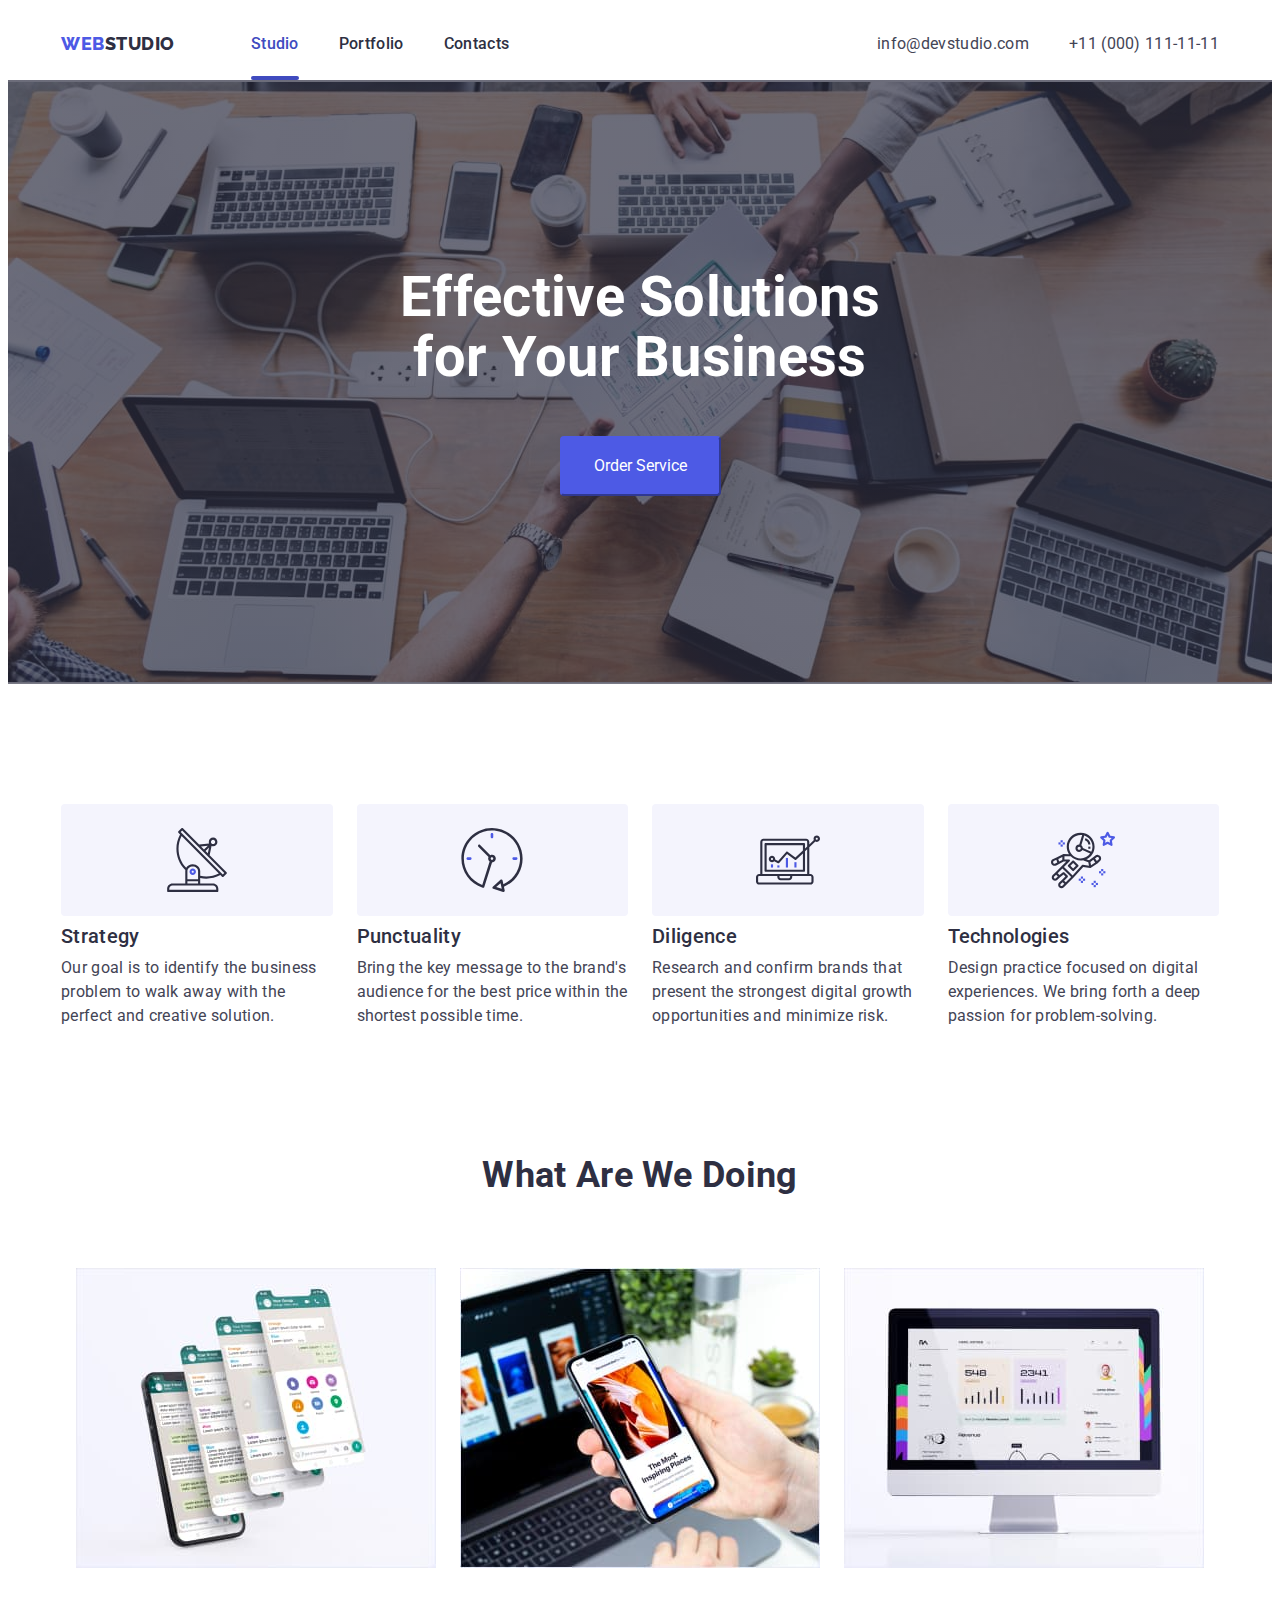
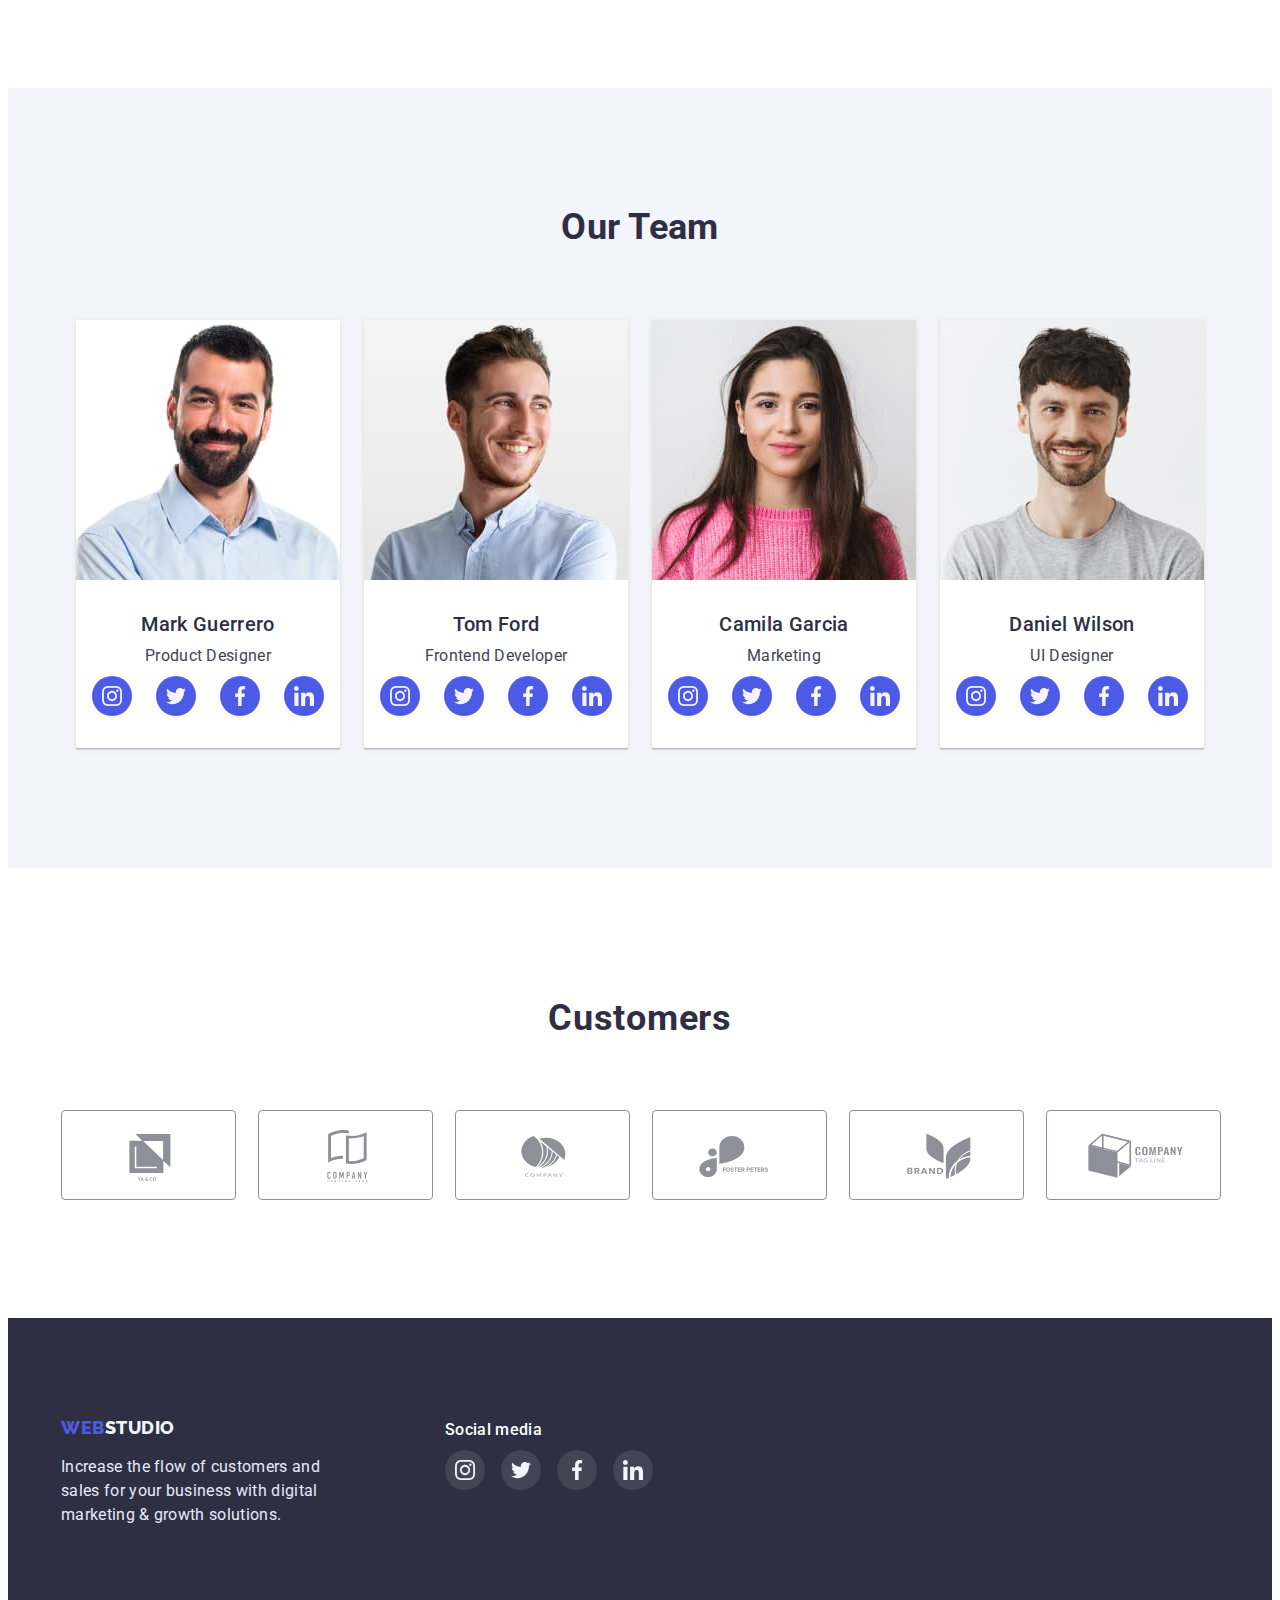
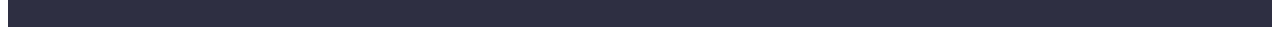
==== index.html @ 62590e64 "correction of the modal" ====
<!DOCTYPE html>
<html lang="en">

<head>
  <meta charset="UTF-8" />
  <meta http-equiv="X-UA-Compatible" content="IE=edge" />
  <meta name="viewport" content="width=device-width, initial-scale=1.0" />
  <link rel="preconnect" href="https://fonts.googleapis.com" />
  <link rel="preconnect" href="https://fonts.gstatic.com" crossorigin />
  <link href="https://fonts.googleapis.com/css2?family=Montserrat:wght@400;700&display=swap" rel="stylesheet" />
  <title>goit-markup-hw-06</title>
  <link rel="stylesheet"
    href="https://fonts.googleapis.com/css2?family=Raleway:wght@800&family=Roboto:wght@400;500;700;900&display=swap"
    rel="stylesheet" />
  <link rel="stylesheet" href="https://cdnjs.cloudflare.com/ajax/libs/modern-normalize/1.1.0/modern-normalize.min.css"
    integrity="sha512-wpPYUAdjBVSE4KJnH1VR1HeZfpl1ub8YT/NKx4PuQ5NmX2tKuGu6U/JRp5y+Y8XG2tV+wKQpNHVUX03MfMFn9Q=="
    crossorigin="anonymous" referrerpolicy="no-referrer" />
  <link rel="stylesheet" href="./css/styles.css" />
</head>

<body>
  <header class="header">
    <div class="container header-container">
      <nav class="header-nav">
        <a class="header-logo link" href="./index.html">
          <span class="accent">Web</span>Studio
        </a>
        <ul class="header-list list">
          <li class="header-item">
            <a href="./index.html" class="header-link link current">Studio</a>
          </li>
          <li class="header-item">
            <a href="./portfolio.html" class="header-link link">Portfolio</a>
          </li>
          <li class="header-item">
            <a href="" class="header-link link">Contacts</a>
          </li>
        </ul>
      </nav>

      <address>
        <ul class="address list">
          <li>
            <a href="mailto:info@devstudio.com" class="header-mail link">info@devstudio.com</a>
          </li>
          <li>
            <a href="tel:+110001111111" class="header-tel link">+11 (000) 111-11-11</a>
          </li>
        </ul>
      </address>
    </div>
  </header>

  <main>
    <section class="hero">
      <div class="container hero-content">
        <h1 class="hero-title">
          Effective Solutions<br />
          for Your Business
        </h1>
        <button type="button" data-modal-open class="hero-btn">
          Order Service
        </button>
      </div>
    </section>

    <section class="category">
      <div class="container">
        <ul class="category-list list">
          <li class="category-item">
            <div class="category-link link">
              <svg class="category-icon" width="64" height="64">
                <use href="./images/symbol.svg#icon-antenna"></use>
              </svg>
            </div>
            <h3 class="category-suptext">Strategy</h3>
            <p class="category-text">
              Our goal is to identify the business problem to walk away with
              the perfect and creative solution.
            </p>
          </li>
          <li class="category-item">
            <div class="category-link link">
              <svg class="category-icon" width="64" height="64">
                <use href="./images/symbol.svg#icon-clock"></use>
              </svg>
            </div>
            <h3 class="category-suptext">Punctuality</h3>
            <p class="category-text">
              Bring the key message to the brand's audience for the best price
              within the shortest possible time.
            </p>
          </li>
          <li class="category-item">
            <div class="category-link link">
              <svg class="category-icon" width="64" height="64">
                <use href="./images/symbol.svg#icon-diagram"></use>
              </svg>
            </div>
            <h3 class="category-suptext">Diligence</h3>
            <p class="category-text">
              Research and confirm brands that present the strongest digital
              growth opportunities and minimize risk.
            </p>
          </li>
          <li class="category-item">
            <div class="category-link link">
              <svg class="category-icon" width="64" height="64">
                <use href="./images/symbol.svg#icon-astronaut"></use>
              </svg>
            </div>
            <h3 class="category-suptext">Technologies</h3>
            <p class="category-text">
              Design practice focused on digital experiences. We bring forth a
              deep passion for problem-solving.
            </p>
          </li>
        </ul>
      </div>
    </section>

    <section class="work section">
      <div class="container">
        <h2 class="work-h">What are we doing</h2>
        <ul class="work-list list">
          <li class="work-item">
            <img src="./images/01.jpg" alt="gadgets" width="360" height="300" />
          </li>
          <li class="work-item">
            <img src="./images/02.jpg" alt="gadgets" width="360" height="300" />
          </li>
          <li class="work-item">
            <img src="./images/03.jpg" alt="gadgets" width="360" height="300" />
          </li>
        </ul>
      </div>
    </section>

    <section class="section team">
      <div class="container">
        <h2 class="team-title">Our Team</h2>

        <ul class="team-list list">
          <li class="main-team-item">
            <img src="./images/04.jpg" alt="team" width="264" />
            <div class="team-name">
              <h3 class="team-suptext">Mark Guerrero</h3>
              <p class="team-text">Product Designer</p>
              <ul class="team-soc-list list">
                <li class="taem-soc-item">
                  <a href="" class="team-soc-link link">
                    <svg class="team-soc-icon" width="20" height="20">
                      <use href="./images/symbol.svg#icon-instagram"></use>
                    </svg>
                  </a>
                </li>
                <li class="taem-soc-item">
                  <a href="" class="team-soc-link link"><svg class="team-soc-icon" width="20" height="20">
                      <use href="./images/symbol.svg#icon-twitter"></use>
                    </svg></a>
                </li>
                <li class="taem-soc-item">
                  <a href="" class="team-soc-link link"><svg class="team-soc-icon" width="20" height="20">
                      <use href="./images/symbol.svg#icon-facebook"></use>
                    </svg></a>
                </li>
                <li class="taem-soc-item">
                  <a href="" class="team-soc-link link"><svg class="team-soc-icon" width="20" height="20">
                      <use href="./images/symbol.svg#icon-linkedin"></use>
                    </svg></a>
                </li>
              </ul>
            </div>
          </li>
          <li class="main-team-item">
            <img src="./images/05.jpg" alt="team" width="264" />
            <div class="team-name">
              <h3 class="team-suptext">Tom Ford</h3>
              <p class="team-text">Frontend Developer</p>
              <ul class="team-soc-list list">
                <li class="taem-soc-item">
                  <a href="" class="team-soc-link link">
                    <svg class="team-soc-icon" width="20" height="20">
                      <use href="./images/symbol.svg#icon-instagram"></use>
                    </svg>
                  </a>
                </li>
                <li class="taem-soc-item">
                  <a href="" class="team-soc-link link"><svg class="team-soc-icon" width="20" height="20">
                      <use href="./images/symbol.svg#icon-twitter"></use>
                    </svg></a>
                </li>
                <li class="taem-soc-item">
                  <a href="" class="team-soc-link link"><svg class="team-soc-icon" width="20" height="20">
                      <use href="./images/symbol.svg#icon-facebook"></use>
                    </svg></a>
                </li>
                <li class="taem-soc-item">
                  <a href="" class="team-soc-link link"><svg class="team-soc-icon" width="20" height="20">
                      <use href="./images/symbol.svg#icon-linkedin"></use>
                    </svg></a>
                </li>
              </ul>
            </div>
          </li>
          <li class="main-team-item">
            <img src="./images/06.jpg" alt="team" width="264" />
            <div class="team-name">
              <h3 class="team-suptext">Camila Garcia</h3>
              <p class="team-text">Marketing</p>
              <ul class="team-soc-list list">
                <li class="taem-soc-item">
                  <a href="" class="team-soc-link link">
                    <svg class="team-soc-icon" width="20" height="20">
                      <use href="./images/symbol.svg#icon-instagram"></use>
                    </svg>
                  </a>
                </li>
                <li class="taem-soc-item">
                  <a href="" class="team-soc-link link"><svg class="team-soc-icon" width="20" height="20">
                      <use href="./images/symbol.svg#icon-twitter"></use>
                    </svg></a>
                </li>
                <li class="taem-soc-item">
                  <a href="" class="team-soc-link link"><svg class="team-soc-icon" width="20" height="20">
                      <use href="./images/symbol.svg#icon-facebook"></use>
                    </svg></a>
                </li>
                <li class="taem-soc-item">
                  <a href="" class="team-soc-link link"><svg class="team-soc-icon" width="20" height="20">
                      <use href="./images/symbol.svg#icon-linkedin"></use>
                    </svg></a>
                </li>
              </ul>
            </div>
          </li>
          <li class="main-team-item">
            <img src="./images/07.jpg" alt="team" width="264" />
            <div class="team-name">
              <h3 class="team-suptext">Daniel Wilson</h3>
              <p class="team-text">UI Designer</p>
              <ul class="team-soc-list list">
                <li class="taem-soc-item">
                  <a href="" class="team-soc-link link">
                    <svg class="team-soc-icon" width="20" height="20">
                      <use href="./images/symbol.svg#icon-instagram"></use>
                    </svg>
                  </a>
                </li>
                <li class="taem-soc-item">
                  <a href="" class="team-soc-link link"><svg class="team-soc-icon" width="20" height="20">
                      <use href="./images/symbol.svg#icon-twitter"></use>
                    </svg></a>
                </li>
                <li class="taem-soc-item">
                  <a href="" class="team-soc-link link"><svg class="team-soc-icon" width="20" height="20">
                      <use href="./images/symbol.svg#icon-facebook"></use>
                    </svg></a>
                </li>
                <li class="taem-soc-item">
                  <a href="" class="team-soc-link link"><svg class="team-soc-icon" width="20" height="20">
                      <use href="./images/symbol.svg#icon-linkedin"></use>
                    </svg></a>
                </li>
              </ul>
            </div>
          </li>
        </ul>
      </div>
    </section>
    <section class="customers">
      <div class="container">
        <h2 class="customers-title">Customers</h2>
        <ul class="customers-list list">
          <li class="customers-item">
            <a href="" class="customers-link link"><svg class="customers-icon" width="104" height="56">
                <use href="./images/symbol.svg#icon-Logo-1"></use>
              </svg></a>
          </li>
          <li class="customers-item">
            <a href="" class="customers-link link"><svg class="customers-icon" width="104" height="56">
                <use href="./images/symbol.svg#icon-Logo-2"></use>
              </svg></a>
          </li>
          <li class="customers-item">
            <a href="" class="customers-link link"><svg class="customers-icon" width="104" height="56">
                <use href="./images/symbol.svg#icon-Logo-3"></use>
              </svg></a>
          </li>
          <li class="customers-item">
            <a href="" class="customers-link link"><svg class="customers-icon" width="104" height="56">
                <use href="./images/symbol.svg#icon-Logo-4"></use>
              </svg></a>
          </li>
          <li class="customers-item">
            <a href="" class="customers-link link"><svg class="customers-icon" width="104" height="56">
                <use href="./images/symbol.svg#icon-Logo-5"></use>
              </svg></a>
          </li>
          <li class="customers-item">
            <a href="" class="customers-link link"><svg class="customers-icon" width="104" height="56">
                <use href="./images/symbol.svg#icon-Logo-6"></use>
              </svg></a>
          </li>
        </ul>
      </div>
    </section>
  </main>

  <footer class="footer">
    <div class="container footer-container">
      <div>
        <a class="footer-logo link" href="./index.html">
          <span class="footer-accent">Web</span>Studio</a>
        <p class="footer-text">
          Increase the flow of customers and sales for your business with
          digital marketing & growth solutions.
        </p>
      </div>
      <div class="footer-social">
        <p class="footer-social-media">Social media</p>
        <ul class="footer-team-soc-list list">
          <li class="footer-taem-soc-item">
            <a href="" class="footer-team-soc-link link">
              <svg class="footer-team-soc-icon" width="20" height="20">
                <use href="./images/symbol.svg#icon-instagram"></use>
              </svg>
            </a>
          </li>
          <li class="footer-taem-soc-item">
            <a href="" class="footer-team-soc-link link"><svg class="footer-team-soc-icon" width="20" height="20">
                <use href="./images/symbol.svg#icon-twitter"></use>
              </svg></a>
          </li>
          <li class="footer-taem-soc-item">
            <a href="" class="footer-team-soc-link link"><svg class="footer-team-soc-icon" width="20" height="20">
                <use href="./images/symbol.svg#icon-facebook"></use>
              </svg></a>
          </li>
          <li class="footer-taem-soc-item">
            <a href="" class="footer-team-soc-link link"><svg class="footer-team-soc-icon" width="20" height="20">
                <use href="./images/symbol.svg#icon-linkedin"></use>
              </svg></a>
          </li>
        </ul>
      </div>
    </div>
  </footer>

  <div class="backdrop is-hidden" data-modal>
  <!-- <div class="backdrop" data-modal> -->
    <div class="modal">
      <button class="modal-close" type="button" data-modal-close>
        <svg class="button-x" width="8" height="8">
          <use href="./images/symbol.svg#icon-Vector-3"></use>
        </svg>
      </button>
      <p class="modal-title">Leave your contacts and we will call you back</p>
      <form class="modal-form">

        <!-- <label class="modal-input-text">
          <span>Name</span>
          <span class="input-wrap">
            <input 
            class="modal-input" 
            name="user-name" 
            type="name" 
            id="user-name" 
            required/>
            <svg class="modal-input-icon" width="18" height="18">
              <use href="./images/symbol.svg#icon-person"></use>
            </svg>
          </span>
        </label> -->

        <div class="modal-field">
          <label class="modal-input-text" for="user-name">Name</label>
          <div class="input-wrap">
            <input class="modal-input" id="user-name" name="user-name" type="name" required />
            <svg class="modal-input-icon" width="18" height="18">
              <use href="./images/symbol.svg#icon-person"></use>
            </svg>
          </div>
        </div>

        <div class="modal-field">
          <label class="modal-input-text" for="user-tel">
            Phone</label>
          <div class="input-wrap">
            <input class="modal-input" id="user-tel" type="tel" name="user-tel" required />
            <svg class="modal-input-icon" width="18" height="24">
              <use href="./images/symbol.svg#icon-phone"></use>
            </svg>
          </div>
        </div>

        <div class="modal-field">
          <label class="modal-input-text" for="user-email">
            Email</label>
          <div class="input-wrap">
            <input class="modal-input" id="user-email" type="email" name="user-email" />
            <svg class="modal-input-icon" width="18" height="24">
              <use href="./images/symbol.svg#icon-email"></use>
            </svg>
          </div>
        </div>

        <div class="modal-field">
          <label class="modal-input-text" for="user-text">
            Comment</label>
            <textarea 
            class="modal-coment" 
            name="user-text" 
            id="user-text" 
            placeholder="Text input"
            ></textarea>
                  </div>

        <div class="modal-field">
          <input 
          class="modal-check visually-hidden"
          id="policy"
          name="policy"
          type="checkbox"
          value="true"
          required/>
           <label class="check-text" for="policy">I accept the terms and conditions of the
            <a class="privacy-policy" href=""> Privacy Policy</a>
            <span>
              <svg class="check-icon" width="10" height="8">
                <use href="./images/symbol.svg#icon-ok"></use>
              </svg>
            </span>
          </label>
        </div>

        <button class="submit-button" type="submit">Send</button>
      </form>
    </div>
  </div>
  <script src="./js/modal.js"></script>
</body>

</html>
---- css/styles.css ----
:root {
  --main-color: #2e2f42;
  --second-color: #434455;
  --background-color: #ffffff;
  --background-btn: #f4f4fd;
  --hover-btn-color: #404bbf;
  --hover-color: #4d5ae5;
  --footer-text: #e7e9fc;
  --border-portfolio-btn: #e7e9fc;
  --backdrop-color: #fcfcfc;
  --border-customers-icon: #8e8f99;
  --footer-hover-soc-link: #31d0aa;
  --footer-team-soc-link: rgba(255, 255, 255, 0.1);
  --rgba: linear-gradient(rgba(46, 47, 66, 0.7), rgba(46, 47, 66, 0.7));
  --cubic: cubic-bezier(0.4, 0, 0.2, 1);
  --modal-policy: #757575;
}

body {
  background: var(--background-color);
  color: var(--main-color);
  font-family: "Roboto", sans-serif;
  letter-spacing: 0.02em;
}

h1,
h2,
h3,
h4,
h5,
h6,
p {
  margin: 0;
}

ul {
  margin: 0;
  padding-left: 0;
}

button {
  cursor: pointer;
}

img {
  display: block;
}

.list {
  list-style: none;
}

.link {
  text-decoration: none;
}

.container {
  width: 1158px;
  padding: 0 15px;
  margin: 0 auto;
  /* outline: 2px solid red; */
}

/* -------------------header -------------- */

.current::after {
  content: "";
  position: absolute;
  left: 0;
  bottom: 0;
  width: 100%;
  height: 4px;
  border-radius: 2px;
  background-color: var(--hover-btn-color);
}

.header-container {
  display: flex;
  align-items: center;
}

.portfolio-heder {
  border-bottom: 1px solid var(--border-portfolio-btn);
}

.header {}

.header-list {
  display: flex;
  gap: 40px;
}

.header-nav {
  display: flex;
  align-items: center;
  margin-right: auto;
}

.header-logo {
  font-family: "Raleway", sans-serif;
  font-weight: 800;
  font-size: 18px;
  line-height: 1.33;
  align-items: center;
  letter-spacing: 0.03em;
  text-transform: uppercase;
  color: var(--main-color);
  margin-right: 76px;
}

.accent {
  color: var(--hover-color);
}

.header-item {}

.header-link {
  font-weight: 500;
  font-size: 16px;
  line-height: 1.5;
  color: var(--main-color);
  padding-top: 24px;
  padding-bottom: 24px;
  display: block;
  transition: color 250ms var(--cubic);
}

.current {
  color: var(--hover-btn-color);
  position: relative;
}

.header-link:hover,
.header-link:focus {
  color: var(--hover-color);
}

.address {
  display: flex;
  gap: 40px;
  align-items: center;
}

.header-tel,
.header-mail {
  font-style: normal;
  color: var(--second-color);
  line-height: 1.5;
  font-size: 16px;
  list-style: none;
  transition: color 250ms var(--cubic);
}

.header-tel:hover,
.header-tel:focus,
.header-mail:hover,
.header-mail:focus {
  color: var(--hover-color);
}

/*----------------------- hero ------------------------*/

.hero {
  padding-top: 188px;
  padding-bottom: 188px;
  background-image: var(--rgba), url(../images/hero-bg.jpg);
  max-width: 1440px;
  margin: 0 auto;
  background-position: center;
  background-repeat: no-repeat;
}

.hero-content {
  justify-items: center;
}

.hero-title {
  font-weight: 700;
  font-size: 56px;
  line-height: 1.07;
  text-align: center;
  color: var(--background-color);
  margin: 0 auto;
  max-width: 511px;
}

.hero-btn {
  font-family: "Roboto", sans-serif;
  line-height: 1.5;
  font-size: 16px;
  padding: 16px 32px;
  background: var(--hover-color);
  color: var(--background-color);
  margin-top: 48px;
  margin-left: auto;
  margin-right: auto;
  border-radius: 4px;
  display: flex;
  border-color: var(--hover-color);
  transition: color 250ms var(--cubic), background-color 250ms var(--cubic);
}

.portfolio-btn {
  font-family: "Roboto", sans-serif;
  line-height: 1.5;
  font-size: 16px;
  padding: 12px 24px;
  font-weight: 500;
  color: var(--hover-color);
  background: var(--background-btn);
  border-radius: 4px;
  border: 1px solid var(--border-portfolio-btn);
  transition: color 250ms var(--cubic), background-color 250ms var(--cubic);
}

.portfolio-btn:hover,
.portfolio-btn:focus {
  color: var(--background-color);
  background-color: var(--hover-btn-color);
  border-color: var(--hover-btn-color);
  box-shadow: 0px 3px 1px rgba(0, 0, 0, 0.1), 0px 2px 1px rgba(0, 0, 0, 0.08),
    0px 2px 2px rgba(0, 0, 0, 0.12);
}

.hero-btn:hover,
.hero-btn:focus {
  background-color: var(--hover-btn-color);
  box-shadow: 0px 3px 1px rgba(0, 0, 0, 0.1), 0px 2px 1px rgba(0, 0, 0, 0.08),
    0px 2px 2px rgba(0, 0, 0, 0.12);
}

.category {}

.category-title {}

.category-list {
  padding-top: 120px;
  padding-bottom: 120px;
  display: flex;
  gap: 24px;
}

.category-link {
  width: 100%;
  height: 100%;
  border-radius: 4px;
  display: flex;
  align-items: center;
  justify-content: center;
  background-color: var(--background-btn);
}

.category-item {
  flex-basis: calc((100% - 3 * 24px) / 4);
  width: calc((100% - 24px) / 6);
  height: 112px;
  border-radius: 4px;
}

.category-suptext {
  margin-top: 8px;
  font-weight: 500;
  font-size: 20px;
  line-height: 1.2;
}

.category-text {
  color: var(--second-color);
  line-height: 1.5;
  margin-top: 8px;
}

.work {
  padding-top: 120px;
  padding-bottom: 120px;
}

.work-h {
  font-size: 36px;
  line-height: 1.11;
  text-align: center;
  text-transform: capitalize;
  margin-bottom: 72px;
}

.work-list {
  display: flex;
  gap: 24px;
  justify-content: center;
}

.work-item {}

.team {
  background: var(--background-btn);
  padding-top: 120px;
  padding-bottom: 120px;
}

.team-title {
  font-size: 36px;
  line-height: 1.11;
  text-align: center;
  text-transform: capitalize;
  margin-bottom: 72px;
}

.team-name {
  padding-top: 32px;
  padding-bottom: 32px;
  background-color: var(--background-color);
  border-radius: 0px 0px 4px 4px;
}

.team-list {
  display: flex;
  justify-content: center;
  gap: 24px;
}

.main-team-item {
  box-shadow: 0px 1px 6px rgba(46, 47, 66, 0.08),
    0px 1px 1px rgba(46, 47, 66, 0.16), 0px 2px 1px rgba(46, 47, 66, 0.08);
}

.team-item:is(:hover, :focus) {
  box-shadow: 0px 1px 6px rgba(46, 47, 66, 0.08),
    0px 1px 1px rgba(46, 47, 66, 0.16), 0px 2px 1px rgba(46, 47, 66, 0.08);
}

.second-content {
  display: flex;
  flex-wrap: wrap;
  column-gap: 24px;
  row-gap: 48px;
  justify-content: center;
}

.portfolio-content-text {
  padding-top: 32px;
  padding-bottom: 32px;
  border: 1px solid var(--footer-text);
  border-top: none;
}

.team-suptext {
  font-weight: 500;
  font-size: 20px;
  line-height: 1.2;
  text-align: center;
}

.team-text {
  text-align: center;
  font-size: 16px;
  line-height: 1.5;
  color: var(--second-color);
  margin-top: 8px;
}

.portfolio-content-link {
  color: var(--main-color);
}

.portfolio-team-suptext {
  font-weight: 500;
  font-size: 20px;
  line-height: 1.2;
  margin-left: 16px;
  text-decoration: none;
}

.portfolio-team-text {
  font-size: 16px;
  line-height: 1.5;
  color: var(--second-color);
  margin-top: 8px;
  margin-left: 16px;
}

.team-soc-list {
  display: flex;
  justify-content: center;
  gap: 24px;
  margin-top: 8px;
}

.taem-soc-item {}

.team-soc-link {
  width: 40px;
  height: 40px;
  background-color: var(--hover-color);
  border-radius: 50%;
  display: flex;
  align-items: center;
  justify-content: center;
  border-radius: 50%;
  transition: color 250ms var(--cubic), background-color 250ms var(--cubic);
}

.team-soc-icon {
  fill: var(--background-btn);
}

.team-soc-link:is(:hover, :focus) {
  background-color: var(--hover-btn-color);
}

.customers {
  padding-top: 130px;
  padding-bottom: 120px;
}

.customers-title {
  font-size: 36px;
  line-height: 40px;
  text-align: center;
  letter-spacing: 0.02em;
  text-transform: capitalize;
}

.customers-list {
  display: flex;
  gap: 24px;
  margin-top: 72px;
}

.customers-item {
  width: calc((100% - 24px) / 6);
  height: 88px;
}

.customers-link {
  width: 100%;
  height: 100%;
  border: 1px solid var(--border-customers-icon);
  border-radius: 4px;
  display: flex;
  align-items: center;
  justify-content: center;
  color: var(--border-customers-icon);
  transition: color 250ms var(--cubic), background-color 250ms var(--cubic);
}

.customers-icon {
  fill: currentColor;
}

.customers-link:is(:hover, :focus) {
  border-color: var(--hover-btn-color);
  color: var(--hover-btn-color);
}

/* .customers-link:is(:hover, :focus) {
    border-color: var(--hover-btn-color);
}

.customers-link:is(:hover, :focus) .customers-icon {
    fill: var(--hover-btn-color);
    
} */

/*------------------------- footer -----------------------------*/

.footer-logo {
  font-family: "Raleway", sans-serif;
  font-weight: 800;
  font-size: 18px;
  line-height: 1.16;
  letter-spacing: 0.03em;
  text-transform: uppercase;
  color: var(--background-btn);
}

.footer-container {
  display: flex;
}

.footer {
  background: var(--main-color);
  padding-top: 100px;
  padding-bottom: 100px;
}

.footer-accent {
  color: var(--hover-color);
}

.footer-text {
  color: var(--footer-text);
  line-height: 1.5;
  margin-top: 16px;
  max-width: 264px;
}

.section {}

.footer-social {
  font-weight: 500;
  font-size: 16px;
  line-height: 24px;
  letter-spacing: 0.02em;
  color: var(--background-color);
  margin-left: 120px;
}

.footer-team-soc-list {
  display: flex;
  justify-content: center;
  gap: 16px;
  margin-top: 8px;
}

.footer-taem-soc-item {}

.footer-team-soc-link {
  width: 40px;
  height: 40px;
  background-color: var(--footer-team-soc-link);
  border-radius: 50%;
  display: flex;
  align-items: center;
  justify-content: center;
  border-radius: 50%;
  transition: color 250ms var(--cubic), background-color 250ms var(--cubic);
}

.footer-team-soc-icon {
  fill: var(--footer-team-soc-link);
}

.footer-team-soc-link:is(:hover, :focus) {
  background: var(--footer-hover-soc-link);
}

/*----------------- PORTFOLIO -------------- */

.section-portfolio-btn {
  padding-bottom: 120px;
  padding-top: 96px;
}

.second-btn {
  margin-bottom: 72px;
  justify-content: center;
  display: flex;
  gap: 24px;
}

.portfolio-top-wrap {
  position: relative;
  overflow: hidden;
}

.portfolio-top-text {
  position: absolute;
  left: 0;
  top: 0;
  font-size: 16px;
  line-height: 1.5;
  color: var(--background-btn);
  background: var(--hover-color);
  background-blend-mode: soft-light;
  mix-blend-mode: normal;
  padding: 40px 32px 0 32px;
  height: 100%;
  transform: translateY(100%);
  transition: transform 250ms var(--cubic);
  overflow: auto;
}

.portfolio-team-item:hover .portfolio-top-text {
  transform: translateY(0%);
}

/*------------------- backdrop ------------------ */

.button-x:is(:hover, :focus) {
  color: var(--background-color);
}

.button-x {
  margin: auto;
  display: block;
  justify-content: center;
}


.modal-close:is(:hover, :focus) {
  border-color: var(--hover-btn-color);
  background-color: var(--hover-btn-color);
  color: var(--backdrop-color);
}

.backdrop {
  position: fixed;
  top: 0;
  width: 100%;
  height: 100%;
  background: rgba(46, 47, 66, 0.4);
  transition: opacity 250ms var(--cubic), visibility 250ms var(--cubic);
}

.is-hidden {
  opacity: 0;
  visibility: hidden;
  pointer-events: none;
}

.visually-hidden {
  position: absolute;
  width: 1px;
  height: 1px;
  margin: -1px;
  border: 0;
  padding: 0;
  white-space: nowrap;
  clip-path: inset(100%);
  clip: rect(0 0 0 0);
  overflow: hidden;
}

.modal {
  position: absolute;
  min-width: 408px;
  min-height: 576px;
  top: 50%;
  left: 50%;
  transform: translate(-50%, -50%) scale(1);
  background: var(--backdrop-color);
  box-shadow: 0px 1px 1px rgba(0, 0, 0, 0.14), 0px 1px 3px rgba(0, 0, 0, 0.12),
    0px 2px 1px rgba(0, 0, 0, 0.2);
  border-radius: 4px;
  padding: 24px;
  transition: transform 250ms var(--cubic);
}

.backdrop.is-hidden .modal {
  transform: translate(-50%, -50%) scaleY(0);
}

.modal-close {
  fill: currentColor;
  border-radius: 50%;
  width: 24px;
  height: 24px;
  background-color: var(--border-portfolio-btn);
  border: 1px solid rgba(0, 0, 0, 0.1);
  display: block;
  margin-left: auto;
  transition: color 250ms var(--cubic), background-color 250ms var(--cubic);
  margin-bottom: 24px;
}

.modal-title {
  font-weight: 500;
  line-height: 1.5;
  text-align: center;
  margin-bottom: 14px;
}

.modal-field {
  margin-bottom: 8px;
}

.input-wrap {
  position: relative;
}

.modal-input {
  width: 100%;
  height: 40px;
  border: 1px solid rgba(33, 33, 33, 0.2);
  border-radius: 4px;
  outline: transparent;
  padding-left: 38px;
}

.modal-input:focus,
.modal-coment:focus {
  border-color: var(--hover-color);
}

.modal-input:focus + .modal-input-icon {
  fill: var(--hover-btn-color);
}

.modal-input-icon {
  margin-left: 16px;
  position: absolute;
  /* left: 16; */
  top: 50%;
  transform: translateY(-50%);
  color: var(--main-color);
}

.modal-input-text span,
.modal-input-text {
  margin-bottom: 4px;
  display: block;
  font-size: 12px;
  line-height: 16px;
  letter-spacing: 0.04em;
  color: var(--border-customers-icon);
}

.modal-coment {
  width: 100%;
  height: 120px;
  border: 1px solid rgba(33, 33, 33, 0.2);
  border-radius: 4px;
  padding: 8px 16px;
  resize: none;
  outline: transparent;
  resize: none;
  /* color: rgba(117, 117, 117, 0.5); */
}

.check-text {
  font-size: 12px;
  line-height: 1.33;
  letter-spacing: 0.04em;
  color: var(--modal-policy);
  display: flex;
  margin-bottom: 24px;
  position: relative;
}

::placeholder {
  font-style: normal;
  font-weight: 400;
  font-size: 12px;
  line-height: 1.33;
  letter-spacing: 0.04em;
  color: rgba(117, 117, 117, 0.5);
}

.check-text span {
  display: flex;
  align-items: center;
  justify-content: center;
  width: 16px;
  height: 16px;
  border: 1.25px solid var(--main-color);
  border-radius: 2px;
  margin-right: 8px;
  transition: background-color 250ms var(--cubic);
  fill: transparent
}

.modal-check:checked + .check-text span {
  background: var(--hover-btn-color);
  border: none;
  fill: var(--background-color);
  transition: background-color 250ms var(--cubic);
}

.privacy-policy {
  color: var(--hover-color);
}

.submit-button {
  display: flex;
  align-items: center;
  justify-content: center;
  margin-left: auto;
  margin-right: auto;
  background: var(--hover-color);
  border-color: var(--hover-color);
  box-shadow: 0px 4px 4px rgba(0, 0, 0, 0.15);
  border-radius: 4px;
  color: var(--background-color);
  width: 169px;
  height: 56px;
}

.submit-button:hover,
.submit-button:focus {
  background: var(--hover-btn-color);
  border-color: var(--hover-btn-color);
}
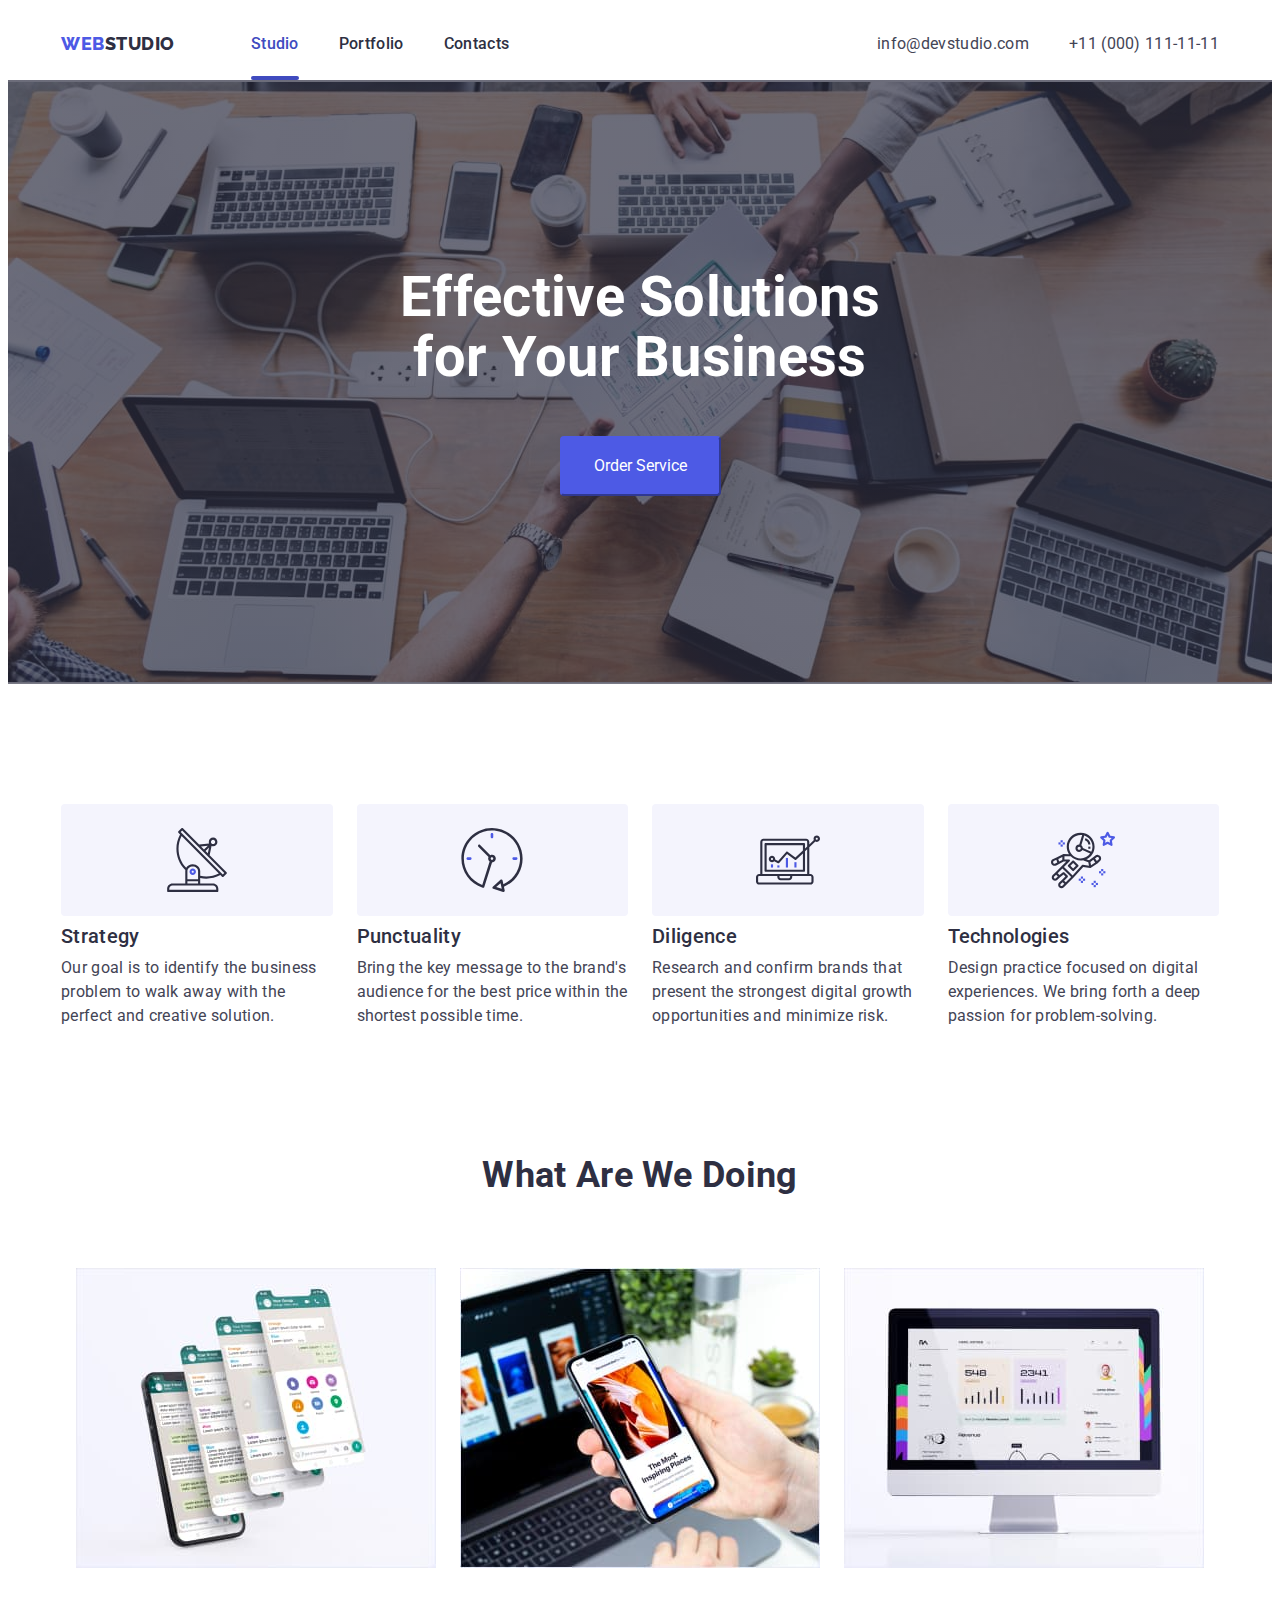
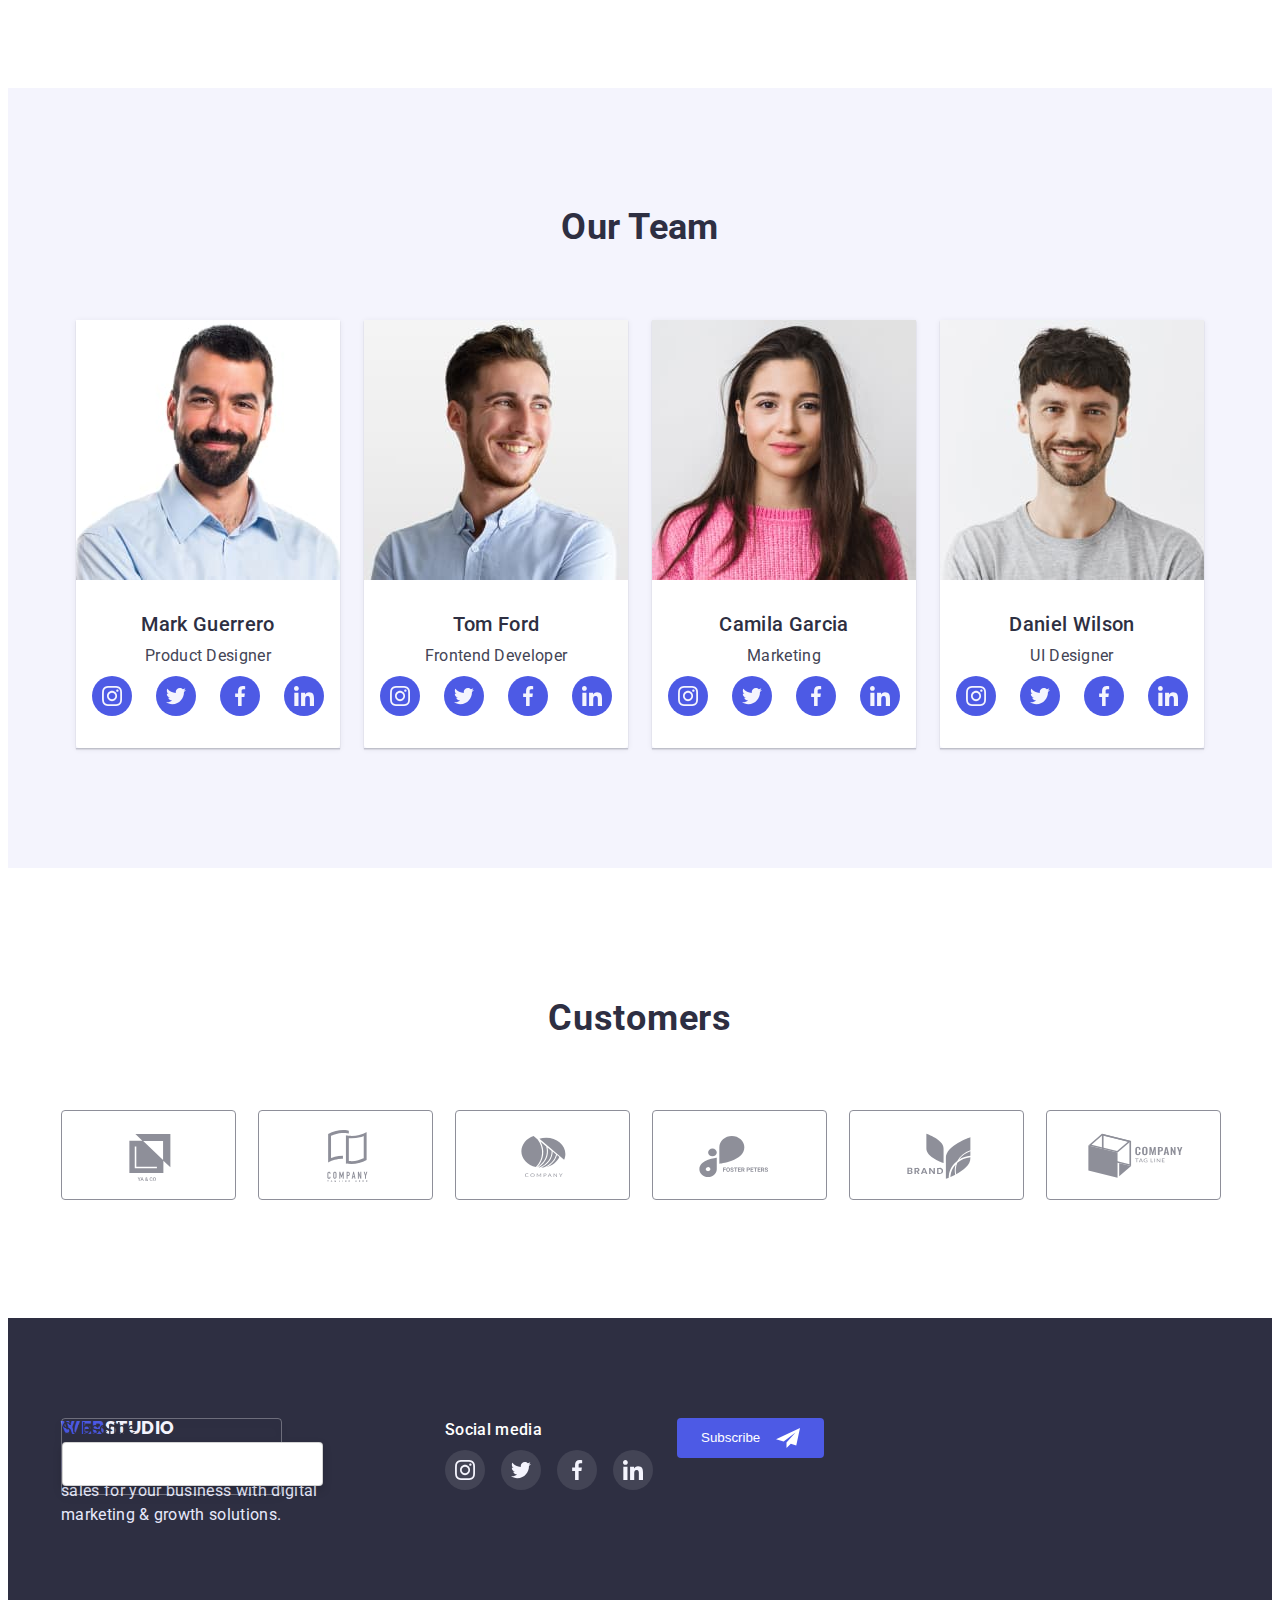
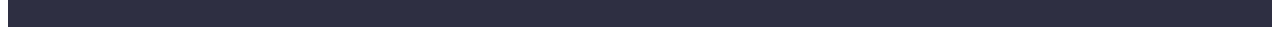
==== commit 9117b5d6: "add subscribe to thml" ====
--- a/index.html
+++ b/index.html
@@ -344,11 +344,38 @@
           </li>
         </ul>
       </div>
+
+      <div class="subsribe-email">
+        <p class="footer-social-media">Subscribe</p>
+        <div class="modal-field">
+          <label class="modal-input-text" for="user-name"></label>
+          <div class="input-wrap">
+            <input class="modal-input" id="user-name" name="user-name" type="name" required />
+            
+          </div>
+        </div>
+      </div>
+      
+      <div class="subscribe-push">
+        <button class="subscribe-button" type="submit">Subscribe
+        <svg class="subscribe-pic" width="24" height="24">
+          <use href="./images/symbol.svg#icon-Frame"></use>
+        </svg>
+      </button>
+      </div>
     </div>
   </footer>
 
+
+
+
+
+
+
+
+
   <div class="backdrop is-hidden" data-modal>
-  <!-- <div class="backdrop" data-modal> -->
+    <!-- <div class="backdrop" data-modal> -->
     <div class="modal">
       <button class="modal-close" type="button" data-modal-close>
         <svg class="button-x" width="8" height="8">
@@ -408,23 +435,12 @@
         <div class="modal-field">
           <label class="modal-input-text" for="user-text">
             Comment</label>
-            <textarea 
-            class="modal-coment" 
-            name="user-text" 
-            id="user-text" 
-            placeholder="Text input"
-            ></textarea>
-                  </div>
-
-        <div class="modal-field">
-          <input 
-          class="modal-check visually-hidden"
-          id="policy"
-          name="policy"
-          type="checkbox"
-          value="true"
-          required/>
-           <label class="check-text" for="policy">I accept the terms and conditions of the
+          <textarea class="modal-coment" name="user-text" id="user-text" placeholder="Text input"></textarea>
+        </div>
+
+        <div class="modal-field">
+          <input class="modal-check visually-hidden" id="policy" name="policy" type="checkbox" value="true" required />
+          <label class="check-text" for="policy">I accept the terms and conditions of the
             <a class="privacy-policy" href=""> Privacy Policy</a>
             <span>
               <svg class="check-icon" width="10" height="8">
@@ -438,7 +454,7 @@
       </form>
     </div>
   </div>
-  <script src="./js/modal.js"></script>
+  <script src="./JS/modal.js"></script>
 </body>
 
 </html>--- a/css/styles.css
+++ b/css/styles.css
@@ -780,3 +780,31 @@
   background: var(--hover-btn-color);
   border-color: var(--hover-btn-color);
 }
+
+.subscribe-pic {
+  fill: var(--background-color)
+}
+
+.subsribe-email {
+  box-sizing: border-box;
+position: absolute;
+border: 1px solid rgba(255, 255, 255, 0.3);
+filter: 
+drop-shadow(0px 4px 4px rgba(0, 0, 0, 0.15));
+border-radius: 4px;
+}
+
+.subscribe-button {
+margin-left: 24px;
+  display: flex;
+flex-direction: row;
+justify-content: center;
+align-items: center;
+padding: 8px 24px;
+gap: 16px;
+color: var(--background-color);
+position: absolute;
+background: var(--hover-color);
+border-radius: 4px;
+border: none;
+}
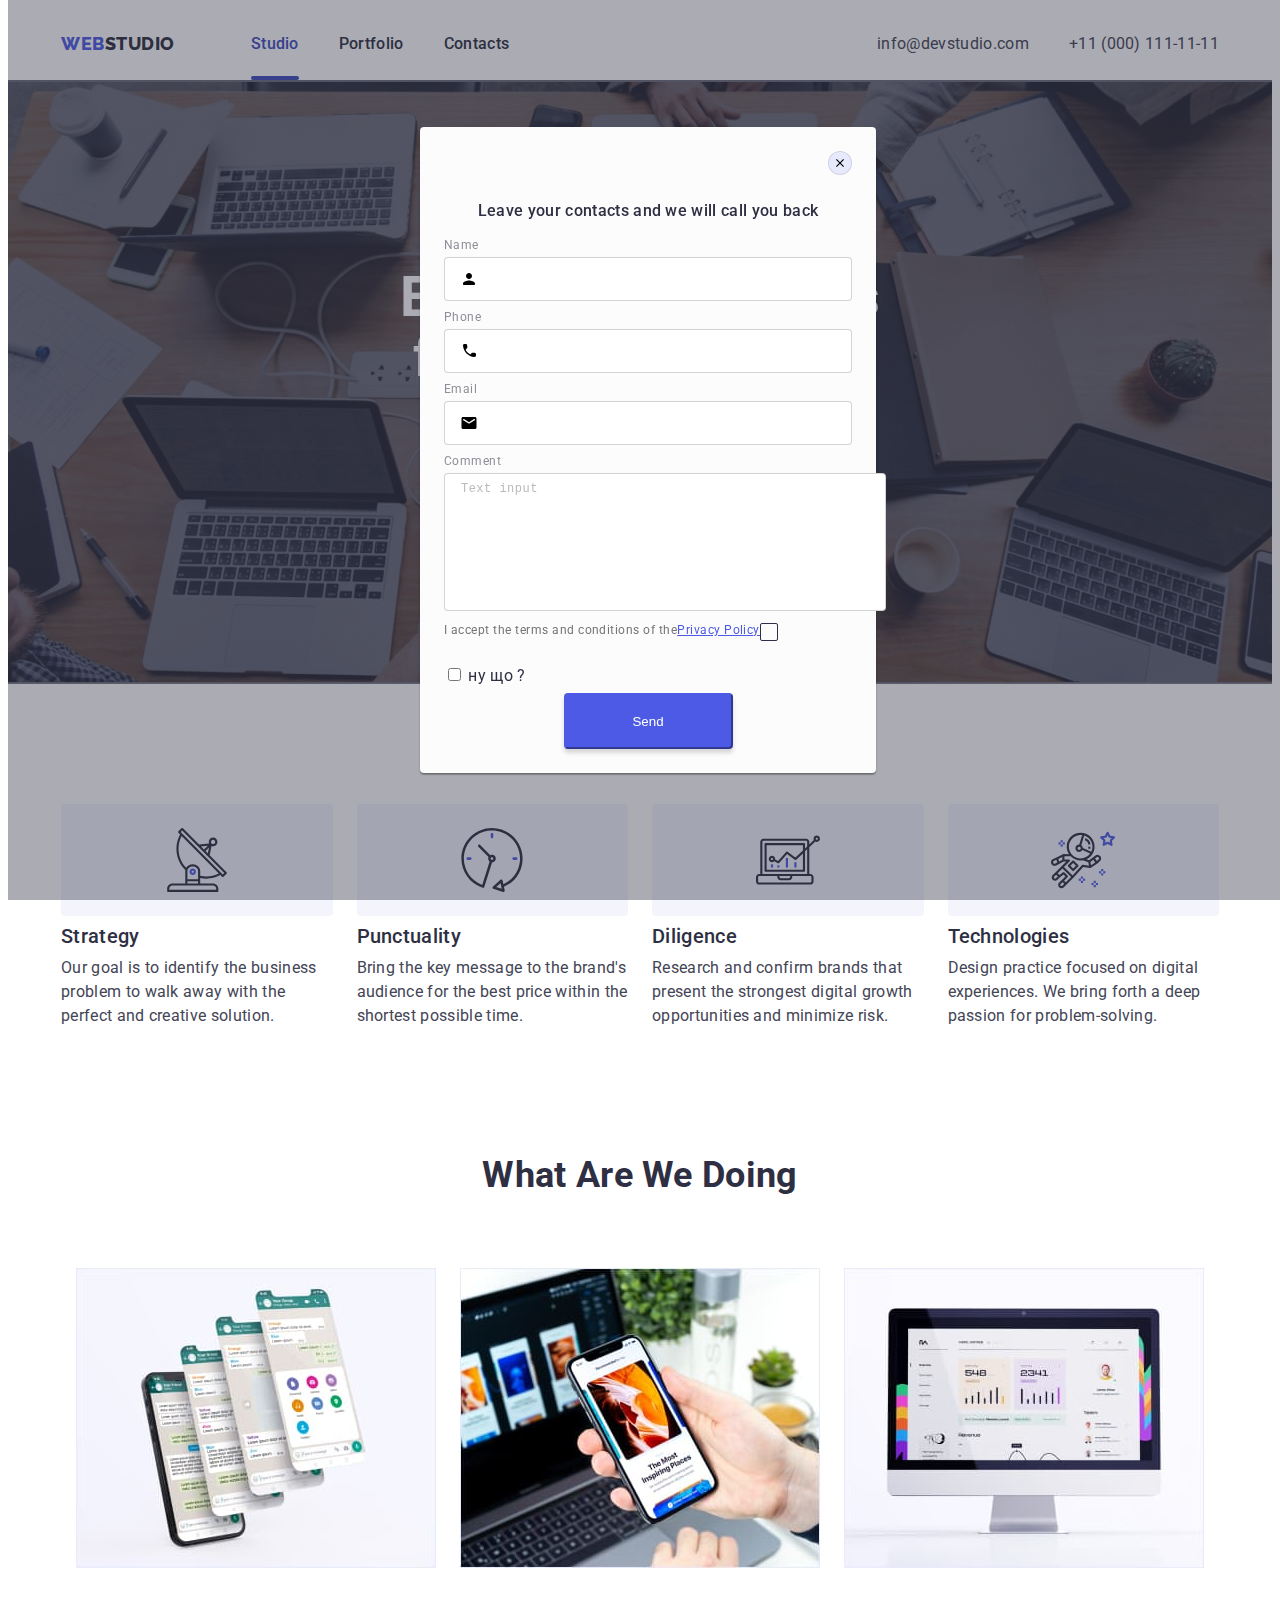
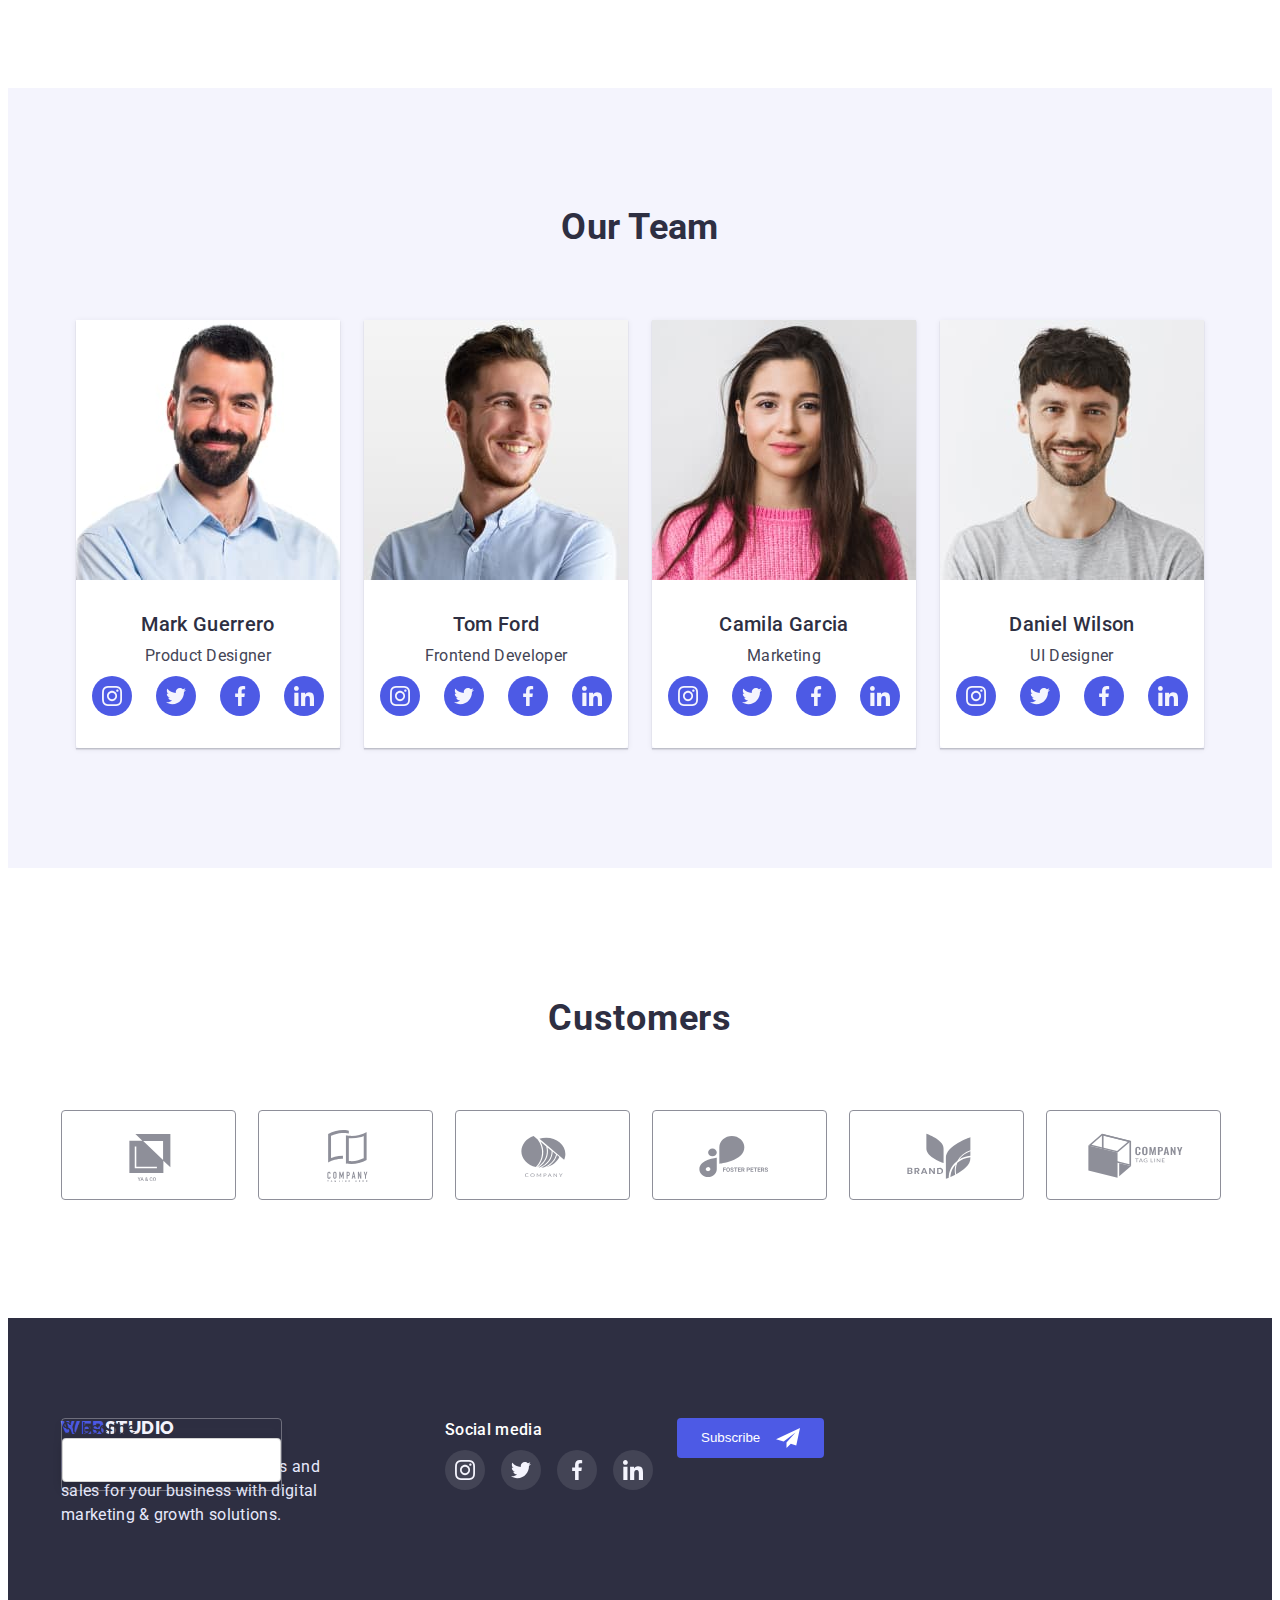
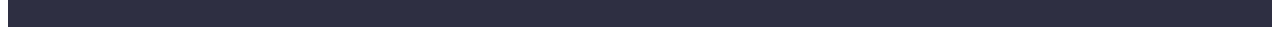
==== commit 75cf97ed: "add color to modal-icon" ====
--- a/index.html
+++ b/index.html
@@ -345,12 +345,15 @@
         </ul>
       </div>
 
-      <div class="subsribe-email">
-        <p class="footer-social-media">Subscribe</p>
-        <div class="modal-field">
-          <label class="modal-input-text" for="user-name"></label>
+      <div class="subscribe-email">
+        <p class="footer-subscribe">Subscribe</p>
+        <div class="modal-field">
+          <label class="modal-subscribe" for="user-subscibe"></label>
           <div class="input-wrap">
-            <input class="modal-input" id="user-name" name="user-name" type="name" required />
+            <input class="modal-input" 
+            id="user-subscibe" 
+            name="user-subscibe" 
+            type="name"/>
             
           </div>
         </div>
@@ -374,8 +377,8 @@
 
 
 
-  <div class="backdrop is-hidden" data-modal>
-    <!-- <div class="backdrop" data-modal> -->
+  <!-- <div class="backdrop is-hidden" data-modal> -->
+    <div class="backdrop" data-modal>
     <div class="modal">
       <button class="modal-close" type="button" data-modal-close>
         <svg class="button-x" width="8" height="8">
@@ -385,21 +388,6 @@
       <p class="modal-title">Leave your contacts and we will call you back</p>
       <form class="modal-form">
 
-        <!-- <label class="modal-input-text">
-          <span>Name</span>
-          <span class="input-wrap">
-            <input 
-            class="modal-input" 
-            name="user-name" 
-            type="name" 
-            id="user-name" 
-            required/>
-            <svg class="modal-input-icon" width="18" height="18">
-              <use href="./images/symbol.svg#icon-person"></use>
-            </svg>
-          </span>
-        </label> -->
-
         <div class="modal-field">
           <label class="modal-input-text" for="user-name">Name</label>
           <div class="input-wrap">
@@ -424,7 +412,7 @@
         <div class="modal-field">
           <label class="modal-input-text" for="user-email">
             Email</label>
-          <div class="input-wrap">
+            <div class="input-wrap">
             <input class="modal-input" id="user-email" type="email" name="user-email" />
             <svg class="modal-input-icon" width="18" height="24">
               <use href="./images/symbol.svg#icon-email"></use>
@@ -441,13 +429,18 @@
         <div class="modal-field">
           <input class="modal-check visually-hidden" id="policy" name="policy" type="checkbox" value="true" required />
           <label class="check-text" for="policy">I accept the terms and conditions of the
-            <a class="privacy-policy" href=""> Privacy Policy</a>
+            <a class="privacy-policy" href=""> Privacy Policy</a> 
             <span>
-              <svg class="check-icon" width="10" height="8">
+              <svg class="check-icon-inside" width="10" height="8">
                 <use href="./images/symbol.svg#icon-ok"></use>
               </svg>
             </span>
           </label>
+        </div>
+
+        <div class="modal-field">
+          <input type="checkbox">
+          <label for="">ну що ?</label>
         </div>
 
         <button class="submit-button" type="submit">Send</button>
--- a/css/styles.css
+++ b/css/styles.css
@@ -666,6 +666,8 @@
 
 .input-wrap {
   position: relative;
+  display: flex;
+  left: auto;
 }
 
 .modal-input {
@@ -680,10 +682,12 @@
 .modal-input:focus,
 .modal-coment:focus {
   border-color: var(--hover-color);
+  transition: border-color 250ms var(--cubic);
 }
 
 .modal-input:focus + .modal-input-icon {
   fill: var(--hover-btn-color);
+  transition: fill 250ms var(--cubic);
 }
 
 .modal-input-icon {
@@ -717,12 +721,16 @@
   /* color: rgba(117, 117, 117, 0.5); */
 }
 
+.check-icon {
+  margin-right: auto;
+}
+
 .check-text {
+  display: flex;
   font-size: 12px;
   line-height: 1.33;
   letter-spacing: 0.04em;
   color: var(--modal-policy);
-  display: flex;
   margin-bottom: 24px;
   position: relative;
 }
@@ -779,13 +787,15 @@
 .submit-button:focus {
   background: var(--hover-btn-color);
   border-color: var(--hover-btn-color);
+  transition: background-color 250ms var(--cubic);
+  
 }
 
 .subscribe-pic {
   fill: var(--background-color)
 }
 
-.subsribe-email {
+.subscribe-email {
   box-sizing: border-box;
 position: absolute;
 border: 1px solid rgba(255, 255, 255, 0.3);
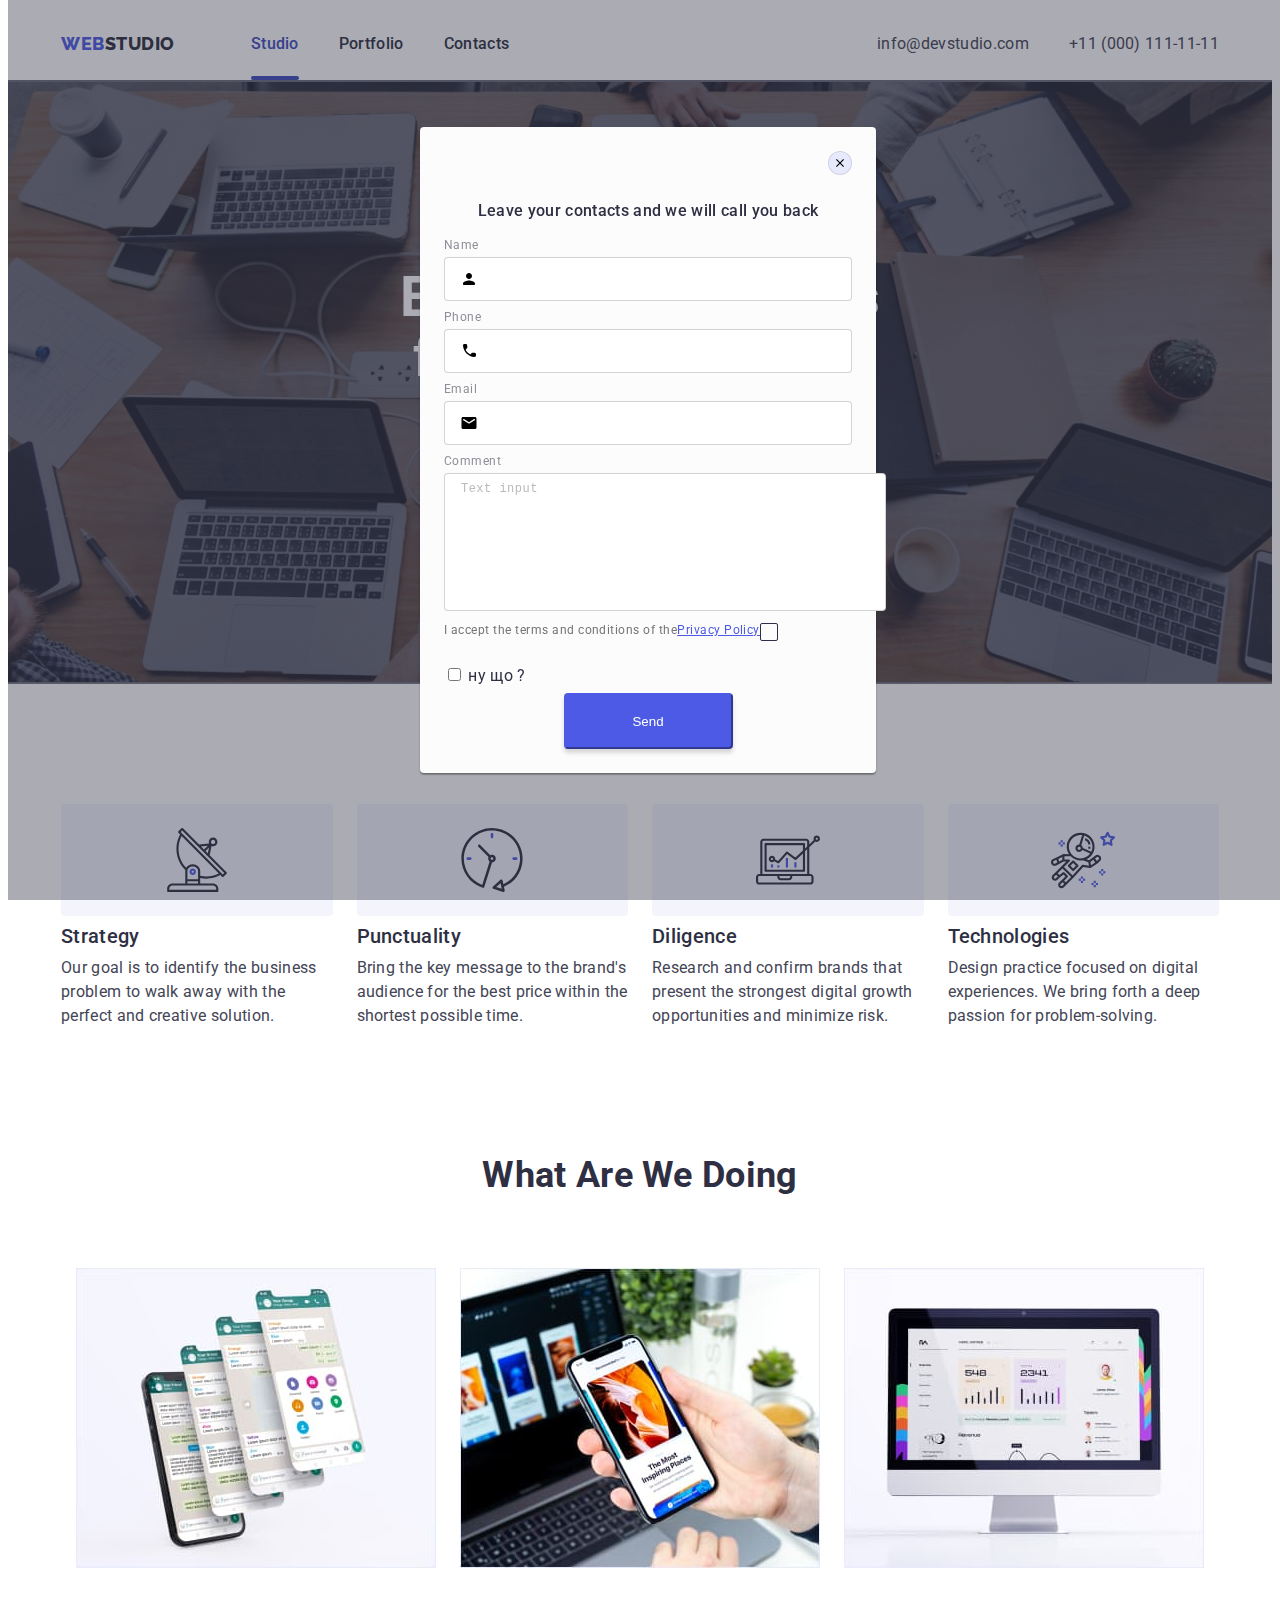
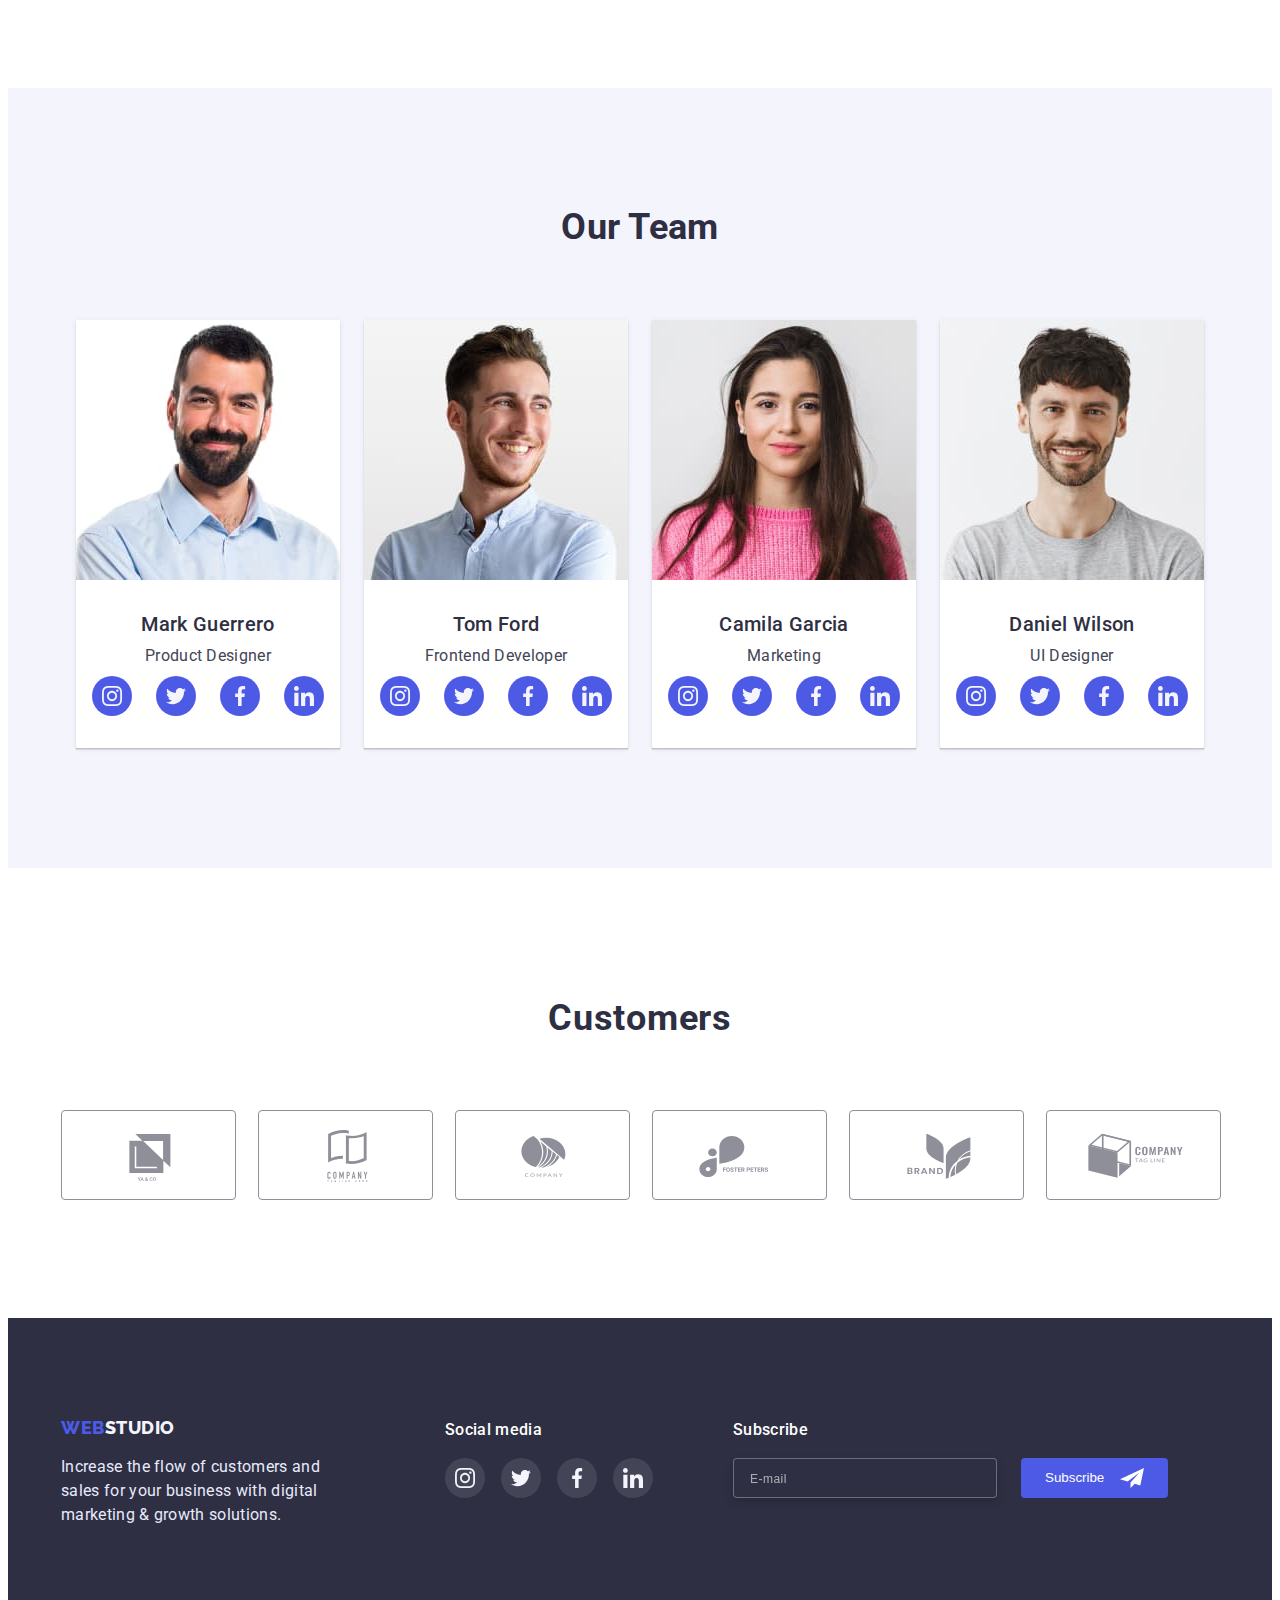
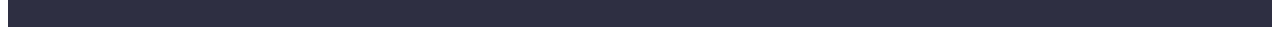
==== commit b7a0e7fb: "add Subscribe" ====
--- a/index.html
+++ b/index.html
@@ -345,27 +345,20 @@
         </ul>
       </div>
 
-      <div class="subscribe-email">
-        <p class="footer-subscribe">Subscribe</p>
-        <div class="modal-field">
-          <label class="modal-subscribe" for="user-subscibe"></label>
-          <div class="input-wrap">
-            <input class="modal-input" 
-            id="user-subscibe" 
-            name="user-subscibe" 
-            type="name"/>
-            
+      <section class="footer-main-subscribe">
+            <p class="footer-subscribe">Subscribe</p>
+            <form class="modal-subscribe">
+              <input class="online-input" type="text" name="user-subscibe" placeholder="E-mail" />
+            </form>
+      </section>
+
+          <div class="subscribe-push">
+            <button class="subscribe-button" type="submit">Subscribe
+              <svg class="subscribe-pic" width="24" height="24">
+                <use href="./images/symbol.svg#icon-Frame"></use>
+              </svg>
+            </button>
           </div>
-        </div>
-      </div>
-      
-      <div class="subscribe-push">
-        <button class="subscribe-button" type="submit">Subscribe
-        <svg class="subscribe-pic" width="24" height="24">
-          <use href="./images/symbol.svg#icon-Frame"></use>
-        </svg>
-      </button>
-      </div>
     </div>
   </footer>
 
@@ -412,7 +405,7 @@
         <div class="modal-field">
           <label class="modal-input-text" for="user-email">
             Email</label>
-            <div class="input-wrap">
+          <div class="input-wrap">
             <input class="modal-input" id="user-email" type="email" name="user-email" />
             <svg class="modal-input-icon" width="18" height="24">
               <use href="./images/symbol.svg#icon-email"></use>
@@ -429,7 +422,7 @@
         <div class="modal-field">
           <input class="modal-check visually-hidden" id="policy" name="policy" type="checkbox" value="true" required />
           <label class="check-text" for="policy">I accept the terms and conditions of the
-            <a class="privacy-policy" href=""> Privacy Policy</a> 
+            <a class="privacy-policy" href=""> Privacy Policy</a>
             <span>
               <svg class="check-icon-inside" width="10" height="8">
                 <use href="./images/symbol.svg#icon-ok"></use>
--- a/css/styles.css
+++ b/css/styles.css
@@ -452,14 +452,6 @@
   color: var(--hover-btn-color);
 }
 
-/* .customers-link:is(:hover, :focus) {
-    border-color: var(--hover-btn-color);
-}
-
-.customers-link:is(:hover, :focus) .customers-icon {
-    fill: var(--hover-btn-color);
-    
-} */
 
 /*------------------------- footer -----------------------------*/
 
@@ -509,7 +501,7 @@
   display: flex;
   justify-content: center;
   gap: 16px;
-  margin-top: 8px;
+  margin-top: 16px;
 }
 
 .footer-taem-soc-item {}
@@ -532,6 +524,76 @@
 
 .footer-team-soc-link:is(:hover, :focus) {
   background: var(--footer-hover-soc-link);
+}
+
+
+.subscribe-pic {
+  fill: var(--background-color)
+}
+
+.online-input::placeholder {
+  font-size: 12px;
+line-height: 2;
+display: flex;
+align-items: center;
+letter-spacing: 0.04em;
+color: rgba(255, 255, 255, 0.6);
+}
+
+.online-input {
+  padding-left: 16px;
+  height: 40px;
+  width: 264px;
+  color: var(--background-color);
+  background: var(--main-color);
+  display: flex;
+  box-sizing: border-box;
+  border: 1px solid rgba(255, 255, 255, 0.3);
+  filter:
+    drop-shadow(0px 4px 4px rgba(0, 0, 0, 0.15));
+  border-radius: 4px;
+  font-weight: 500;
+  font-size: 16px;
+  line-height: 2;
+}
+
+.modal-subscribe {
+margin-top: 16px;
+}
+
+.footer-subscribe {
+  letter-spacing: 0.02em;
+  color: var(--background-color);
+  font-weight: 500;
+  font-size: 16px;
+  letter-spacing: 0.02em;
+  line-height: 24px;
+  color: var(--background-color);
+}
+
+.footer-main-subscribe {
+  margin-left: 80px;
+  
+}
+
+.subscribe-push {
+}
+
+.subscribe-button {
+  margin-top: 40px;
+  height: 40px;
+  margin-left: 24px;
+  display: flex;
+  flex-direction: row;
+  justify-content: center;
+  align-items: center;
+  padding: 8px 24px;
+  gap: 16px;
+  color: var(--background-color);
+  position: absolute;
+  background: var(--hover-color);
+  border-radius: 4px;
+  border: none;
 }
 
 /*----------------- PORTFOLIO -------------- */
@@ -685,7 +747,7 @@
   transition: border-color 250ms var(--cubic);
 }
 
-.modal-input:focus + .modal-input-icon {
+.modal-input:focus+.modal-input-icon {
   fill: var(--hover-btn-color);
   transition: fill 250ms var(--cubic);
 }
@@ -757,7 +819,7 @@
   fill: transparent
 }
 
-.modal-check:checked + .check-text span {
+.modal-check:checked+.check-text span {
   background: var(--hover-btn-color);
   border: none;
   fill: var(--background-color);
@@ -788,33 +850,5 @@
   background: var(--hover-btn-color);
   border-color: var(--hover-btn-color);
   transition: background-color 250ms var(--cubic);
-  
-}
-
-.subscribe-pic {
-  fill: var(--background-color)
-}
-
-.subscribe-email {
-  box-sizing: border-box;
-position: absolute;
-border: 1px solid rgba(255, 255, 255, 0.3);
-filter: 
-drop-shadow(0px 4px 4px rgba(0, 0, 0, 0.15));
-border-radius: 4px;
-}
-
-.subscribe-button {
-margin-left: 24px;
-  display: flex;
-flex-direction: row;
-justify-content: center;
-align-items: center;
-padding: 8px 24px;
-gap: 16px;
-color: var(--background-color);
-position: absolute;
-background: var(--hover-color);
-border-radius: 4px;
-border: none;
-}
+
+}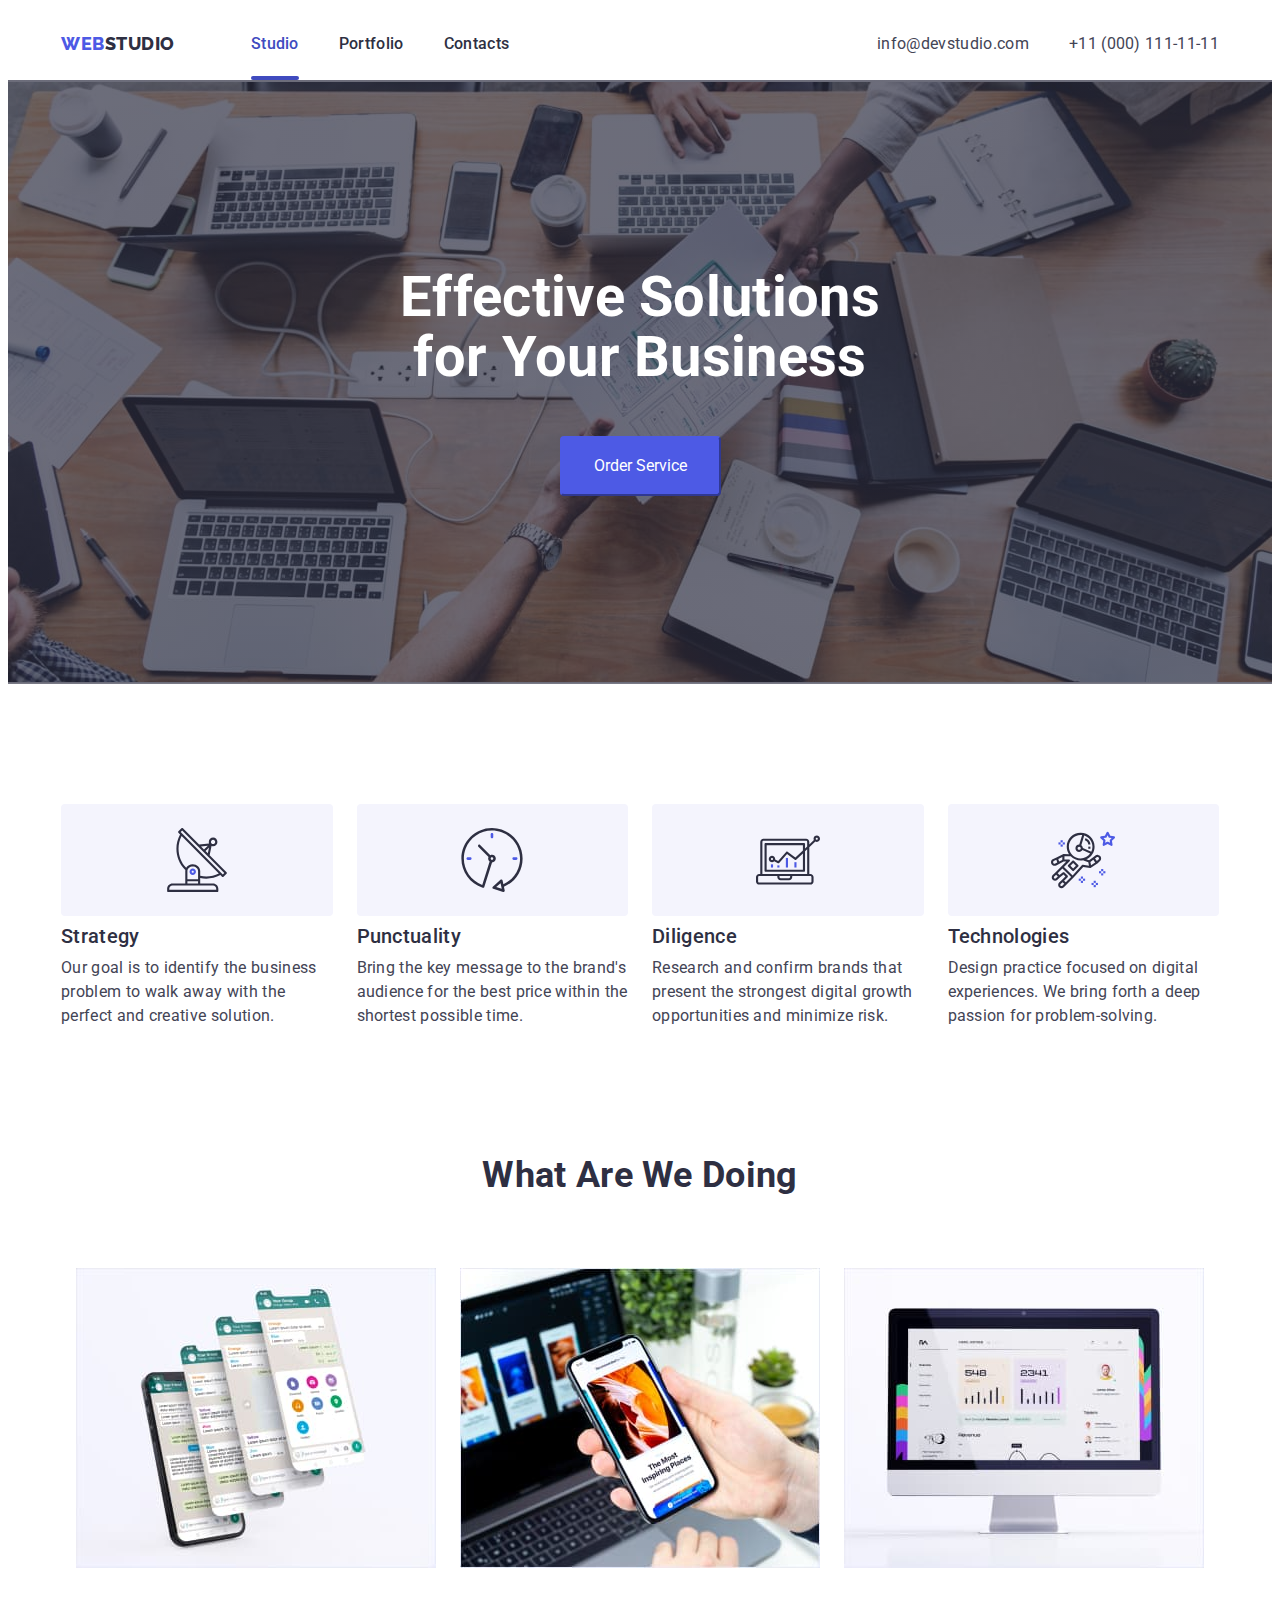
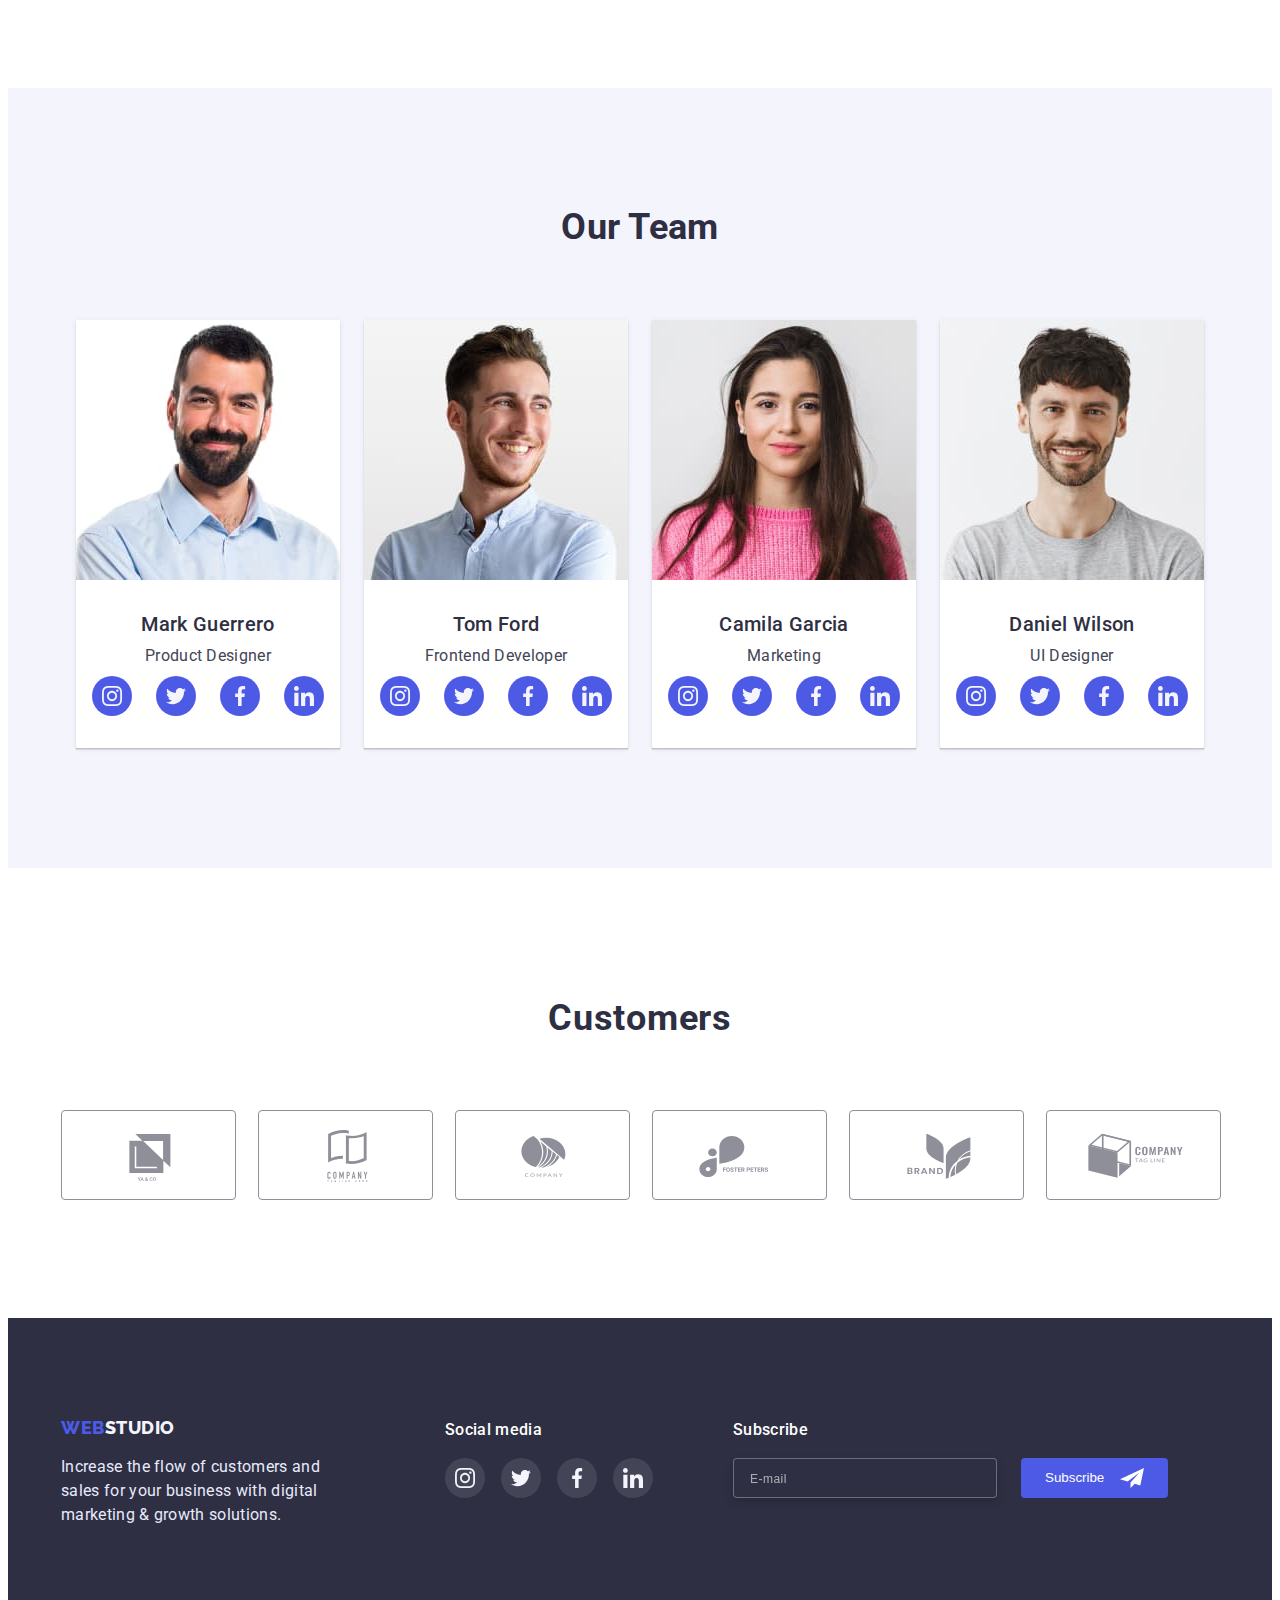
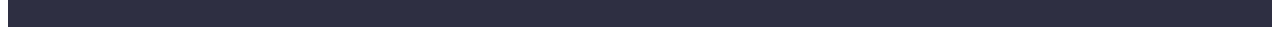
==== commit 554d5796: "correct checkbox" ====
--- a/index.html
+++ b/index.html
@@ -370,8 +370,8 @@
 
 
 
-  <!-- <div class="backdrop is-hidden" data-modal> -->
-    <div class="backdrop" data-modal>
+  <div class="backdrop is-hidden" data-modal>
+    <!-- <div class="backdrop" data-modal> -->
     <div class="modal">
       <button class="modal-close" type="button" data-modal-close>
         <svg class="button-x" width="8" height="8">
@@ -421,19 +421,14 @@
 
         <div class="modal-field">
           <input class="modal-check visually-hidden" id="policy" name="policy" type="checkbox" value="true" required />
-          <label class="check-text" for="policy">I accept the terms and conditions of the
-            <a class="privacy-policy" href=""> Privacy Policy</a>
-            <span>
-              <svg class="check-icon-inside" width="10" height="8">
-                <use href="./images/symbol.svg#icon-ok"></use>
-              </svg>
-            </span>
-          </label>
-        </div>
-
-        <div class="modal-field">
-          <input type="checkbox">
-          <label for="">ну що ?</label>
+          <label class="check-text" for="policy">
+              <span>
+                <svg class="check-icon" width="10" height="8">
+                  <use href="./images/symbol.svg#icon-ok"></use>
+                </svg>
+              </span>
+            I accept the terms and conditions of the .
+            <a class="privacy-policy" href=""> Privacy Policy</a></label>
         </div>
 
         <button class="submit-button" type="submit">Send</button>
--- a/css/styles.css
+++ b/css/styles.css
@@ -764,7 +764,7 @@
 .modal-input-text span,
 .modal-input-text {
   margin-bottom: 4px;
-  display: block;
+  display: block; 
   font-size: 12px;
   line-height: 16px;
   letter-spacing: 0.04em;
@@ -776,25 +776,22 @@
   height: 120px;
   border: 1px solid rgba(33, 33, 33, 0.2);
   border-radius: 4px;
+  resize: none;
+  outline: transparent;
   padding: 8px 16px;
   resize: none;
-  outline: transparent;
-  resize: none;
   /* color: rgba(117, 117, 117, 0.5); */
 }
 
-.check-icon {
-  margin-right: auto;
-}
-
 .check-text {
   display: flex;
+  position: relative;
+  align-items: center;
   font-size: 12px;
   line-height: 1.33;
   letter-spacing: 0.04em;
   color: var(--modal-policy);
   margin-bottom: 24px;
-  position: relative;
 }
 
 ::placeholder {
@@ -819,8 +816,8 @@
   fill: transparent
 }
 
-.modal-check:checked+.check-text span {
-  background: var(--hover-btn-color);
+.modal-check:checked + .check-text span {
+  background-color: var(--hover-btn-color);
   border: none;
   fill: var(--background-color);
   transition: background-color 250ms var(--cubic);
@@ -829,6 +826,7 @@
 .privacy-policy {
   color: var(--hover-color);
 }
+
 
 .submit-button {
   display: flex;
